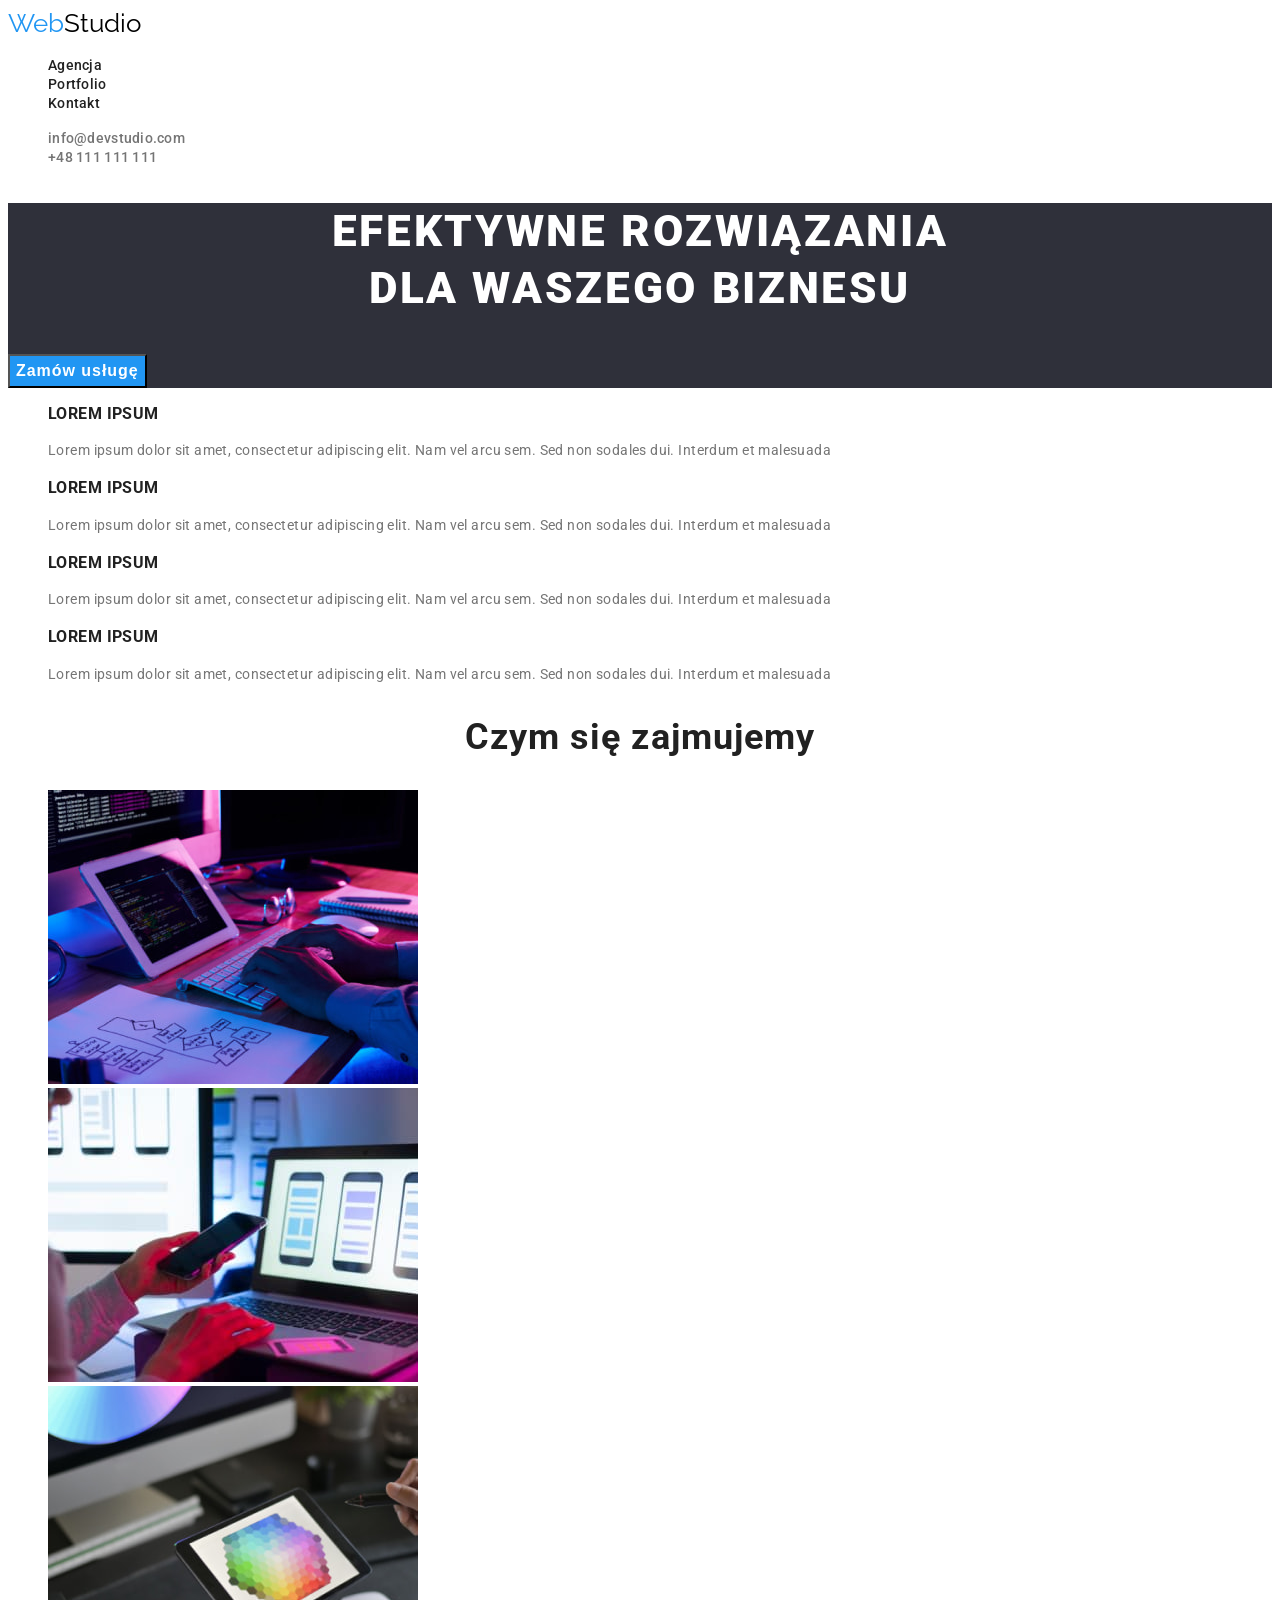
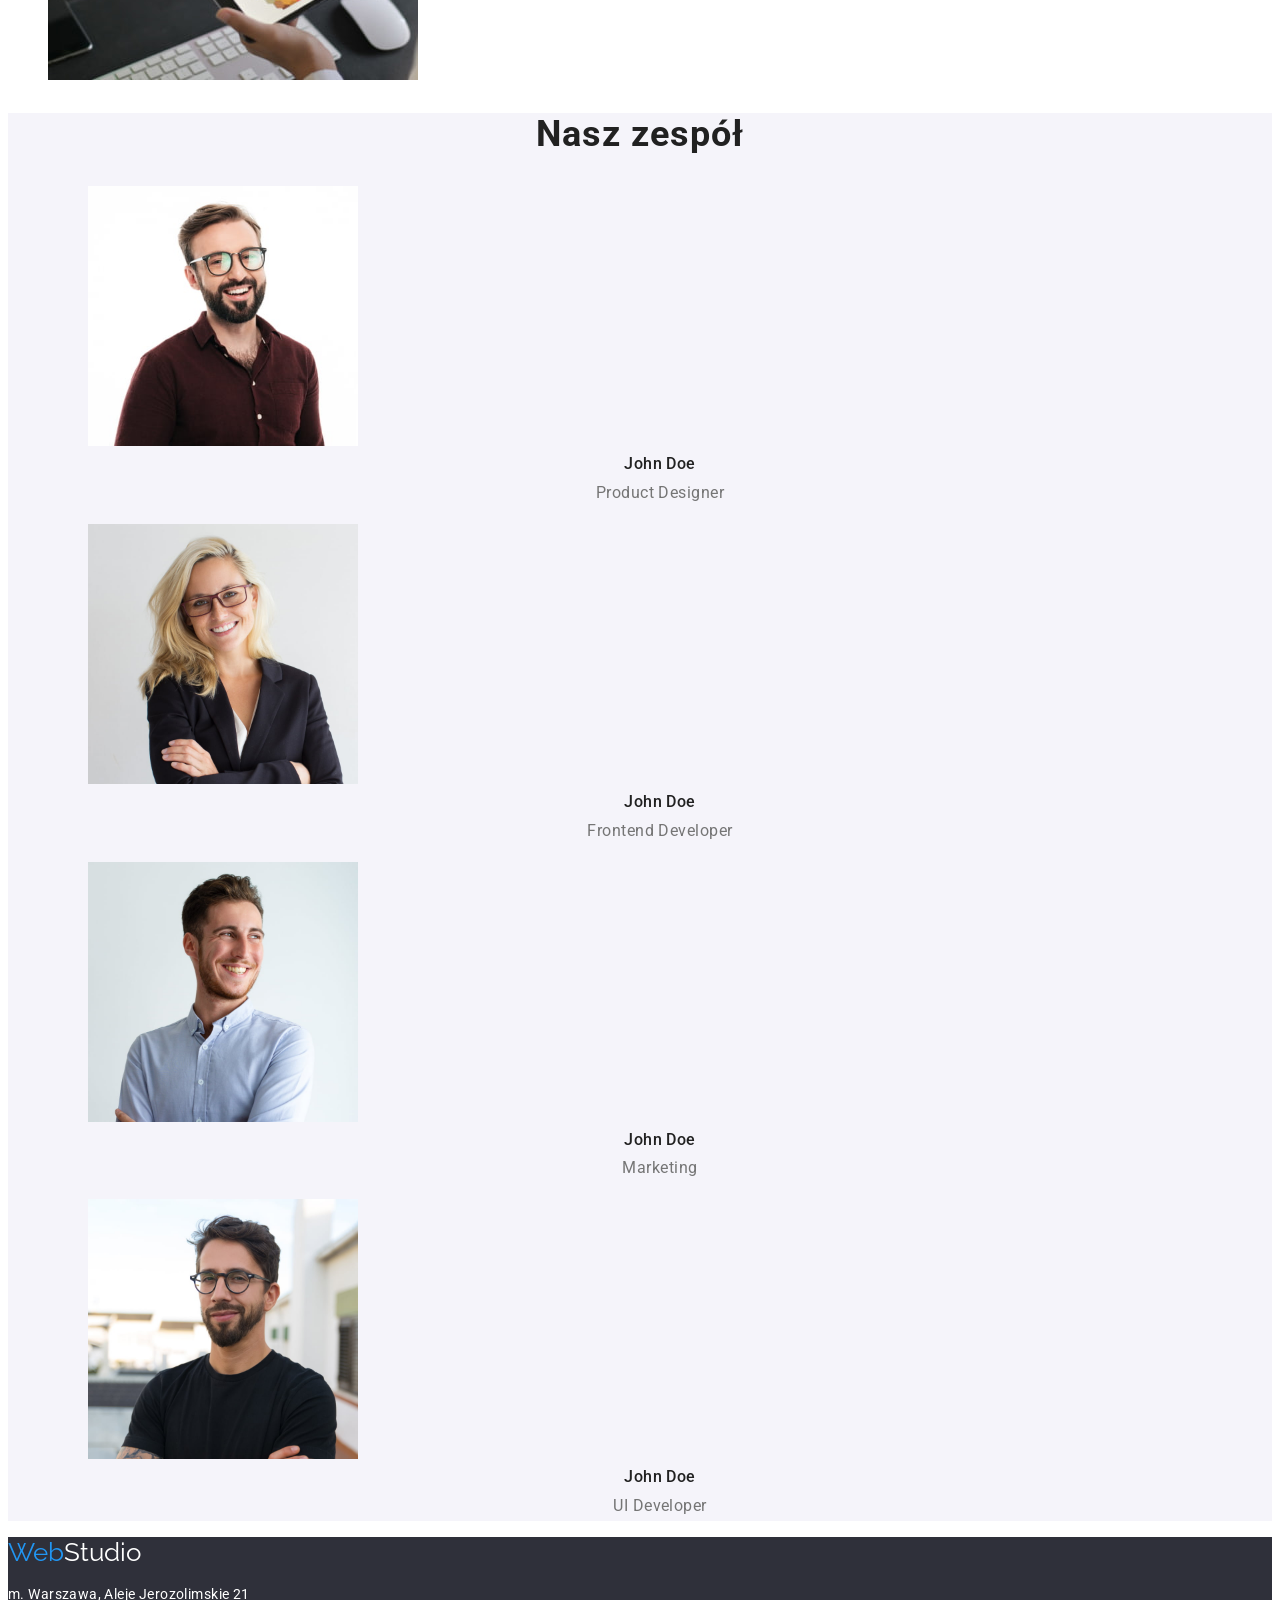
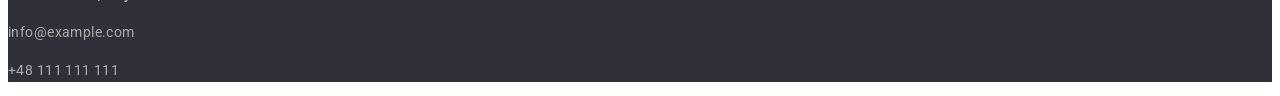
==== index.html @ c8f097d8 "remove spacebar from logo" ====
<!DOCTYPE html>
<html lang="pl">
  <head>
    <meta charset="utf-8" />
    <link rel="preconnect" href="https://fonts.googleapis.com" />
    <link rel="preconnect" href="https://fonts.gstatic.com" crossorigin />
    <link
      href="https://fonts.googleapis.com/css2?family=Raleway:wght@700&family=Roboto:wght@400;500;700;900&display=swap"
      rel="stylesheet"
    />
    <link href="./css/styles.css" rel="stylesheet" />
    <title>WebStudio - agencja interaktywna</title>
  </head>
  <body>
    <header>
      <a href="./" class="logo"><span class="logo-blue">Web</span>Studio</a>
      <nav>
        <ul class="nav-links">
          <li><a href="#">Agencja</a></li>
          <li><a href="./portfolio.html">Portfolio</a></li>
          <li><a href="#">Kontakt</a></li>
        </ul>
      </nav>
      <ul class="nav-links contact">
        <li><a href="mailto:info@devstudio.com">info@devstudio.com</a></li>
        <li><a href="tel:+48111111111">+48 111 111 111</a></li>
      </ul>
    </header>
    <main>
      <section class="order">
        <h1>
          Efektywne rozwiązania
          <br />
          dla waszego biznesu
        </h1>
        <button type="button">Zamów usługę</button>
      </section>
      <section class="examples">
        <ul>
          <li>
            <h3>Lorem ipsum</h3>
            <p>
              Lorem ipsum dolor sit amet, consectetur adipiscing elit. Nam vel arcu sem. Sed non sodales dui. Interdum
              et malesuada
            </p>
          </li>
          <li>
            <h3>Lorem ipsum</h3>
            <p>
              Lorem ipsum dolor sit amet, consectetur adipiscing elit. Nam vel arcu sem. Sed non sodales dui. Interdum
              et malesuada
            </p>
          </li>
          <li>
            <h3>Lorem ipsum</h3>
            <p>
              Lorem ipsum dolor sit amet, consectetur adipiscing elit. Nam vel arcu sem. Sed non sodales dui. Interdum
              et malesuada
            </p>
          </li>
          <li>
            <h3>Lorem ipsum</h3>
            <p>
              Lorem ipsum dolor sit amet, consectetur adipiscing elit. Nam vel arcu sem. Sed non sodales dui. Interdum
              et malesuada
            </p>
          </li>
        </ul>
      </section>
      <section class="info">
        <h2>Czym się zajmujemy</h2>
        <ul>
          <li>
            <img
              src="images/box-1.jpg"
              alt="Schemat blokowy na kartce papieru, dłonie na klawiaturze, tablet i monitor"
              width="370"
              height="294"
            />
          </li>
          <li>
            <img src="images/box-2.jpg" alt="Dłonie trzymają smartfon i dotykają laptopa" width="370" height="294" />
          </li>
          <li>
            <img src="images/box-3.jpg" alt="Dłonie trzymają tablet i rysik, w tle iMac" width="370" height="294" />
          </li>
        </ul>
      </section>
      <section class="team">
        <h2>Nasz zespół</h2>
        <ul>
          <li>
            <figure>
              <img src="images/product.jpg" alt="Osoba zajmująca się tworzeniem produktów" width="270" height="260" />
              <figcaption>
                <span class="team-name">John Doe</span>
                <br />
                <span class="team-descr">Product Designer</span>
              </figcaption>
            </figure>
          </li>
          <li>
            <figure>
              <img src="images/frontend.jpg" alt="Osoba zajmująca się frontendem" width="270" height="260" />
              <figcaption>
                <span class="team-name">John Doe</span>
                <br />
                <span class="team-descr">Frontend Developer</span>
              </figcaption>
            </figure>
          </li>
          <li>
            <figure>
              <img src="images/marketing.jpg" alt="Osoba zajmująca się marketingiem" width="270" height="260" />
              <figcaption>
                <span class="team-name">John Doe</span>
                <br />
                <span class="team-descr">Marketing</span>
              </figcaption>
            </figure>
          </li>
          <li>
            <figure>
              <img src="images/ui.jpg" alt="Osoba zajmująca się interfejsem" width="270" height="260" />
              <figcaption>
                <span class="team-name">John Doe</span>
                <br />
                <span class="team-descr">UI Developer</span>
              </figcaption>
            </figure>
          </li>
        </ul>
      </section>
    </main>
    <footer>
      <a href="/" class="logo logo-white"><span class="logo-blue">Web</span>Studio</a>
      <address>
        <p>m. Warszawa, Aleje Jerozolimskie 21</p>
        <p><a href="mailto:info@example.com">info@example.com</a></p>
        <p><a href="tel:+48111111111">+48 111 111 111</a></p>
      </address>
    </footer>
  </body>
</html>
---- css/styles.css ----
:root {
  --white-color: #fff;
  --team-color: #f5f4fa;
  --black-color: #000;
  --brand-color: #212121;
  --link-color: #2196f3;
  --contact-color: #757575;
  --footer-contact-color: rgba(255, 255, 255, 0.6);
  --bg-color: #2f303a;
}

body {
  font-family: 'Roboto', sans-serif;
  color: var(--brand-color);
}

li {
  list-style-type: none;
}

.logo {
  font-family: 'Raleway', sans-serif;
  font-size: 26px;
  text-decoration: none;
  line-height: 1.2;
  color: var(--black-color);
}

.logo-white {
  color: var(--white-color);
}

.nav-links li a {
  color: var(--brand-color);
  font-weight: 500;
  font-size: 14px;
  letter-spacing: 0.02em;
  line-height: 1.1;
  text-decoration: none;
}

.nav-links li a:hover,
.logo-blue,
.nav-links li a:focus,
.contact-links li a:hover,
.contact-links li a:focus {
  color: var(--link-color);
}

.contact li a {
  color: var(--contact-color);
}

.order h1 {
  text-align: center;
  text-transform: uppercase;
  font-weight: 900;
  font-size: 44px;
  line-height: 1.3;
  letter-spacing: 0.06em;
  color: var(--white-color);
}

.order button {
  text-align: center;
  letter-spacing: 0.06em;
  font-weight: 700;
  font-size: 16px;
  line-height: 1.8;
  background-color: var(--link-color);
  color: var(--white-color);
}

.examples {
  font-size: 14px;
  letter-spacing: 0.03em;
}

.examples h3 {
  font-weight: 700;
  line-height: 1.1;
  text-transform: uppercase;
  color: var(--brand-color);
}

.examples p {
  font-weight: 400;
  line-height: 1.7;
  color: var(--contact-color);
}

.info h2,
.team h2 {
  font-weight: 700;
  font-size: 36px;
  line-height: 1.2;
  text-align: center;
  letter-spacing: 0.03em;
  color: var(--brand-color);
}

.team {
  background-color: var(--team-color);
}

.team figcaption {
  font-size: 16px;
  line-height: 1.8;
  letter-spacing: 0.03em;
  text-align: center;
}

.team-name {
  font-weight: 500;
  color: var(--brand-color);
}

.team-descr {
  color: var(--contact-color);
}

footer,
.order {
  background-color: var(--bg-color);
}

footer p {
  font-style: normal;
  font-size: 14px;
  line-height: 24px;
  letter-spacing: 0.03em;
}

footer p:first-child {
  color: var(--white-color);
}

footer p a {
  text-decoration: none;
  color: var(--footer-contact-color);
}

footer p a:hover,
footer p a:focus {
  background-color: var(--link-color);
}

.portfolio-buttons button {
  border-radius: 4px;
  background-color: var(--team-color);
  color: var(--brand-color);
  font-weight: 500;
  font-size: 16px;
  line-height: 1.6;
  text-align: center;
  letter-spacing: 0.03em;
}

.portfolio-buttons button:active,
.portfolio-buttons button:hover {
  background-color: var(--link-color);
  color: var(--white-color);
}

.portfolio-item {
  font-weight: 700;
  font-size: 18px;
  line-height: 2;
  letter-spacing: 0.06em;
  color: var(--brand-color);
}

.portfolio-item-spec {
  font-weight: 400;
  font-size: 16px;
  line-height: 1.8;
  letter-spacing: 0.03em;
  color: var(--contact-color);
}
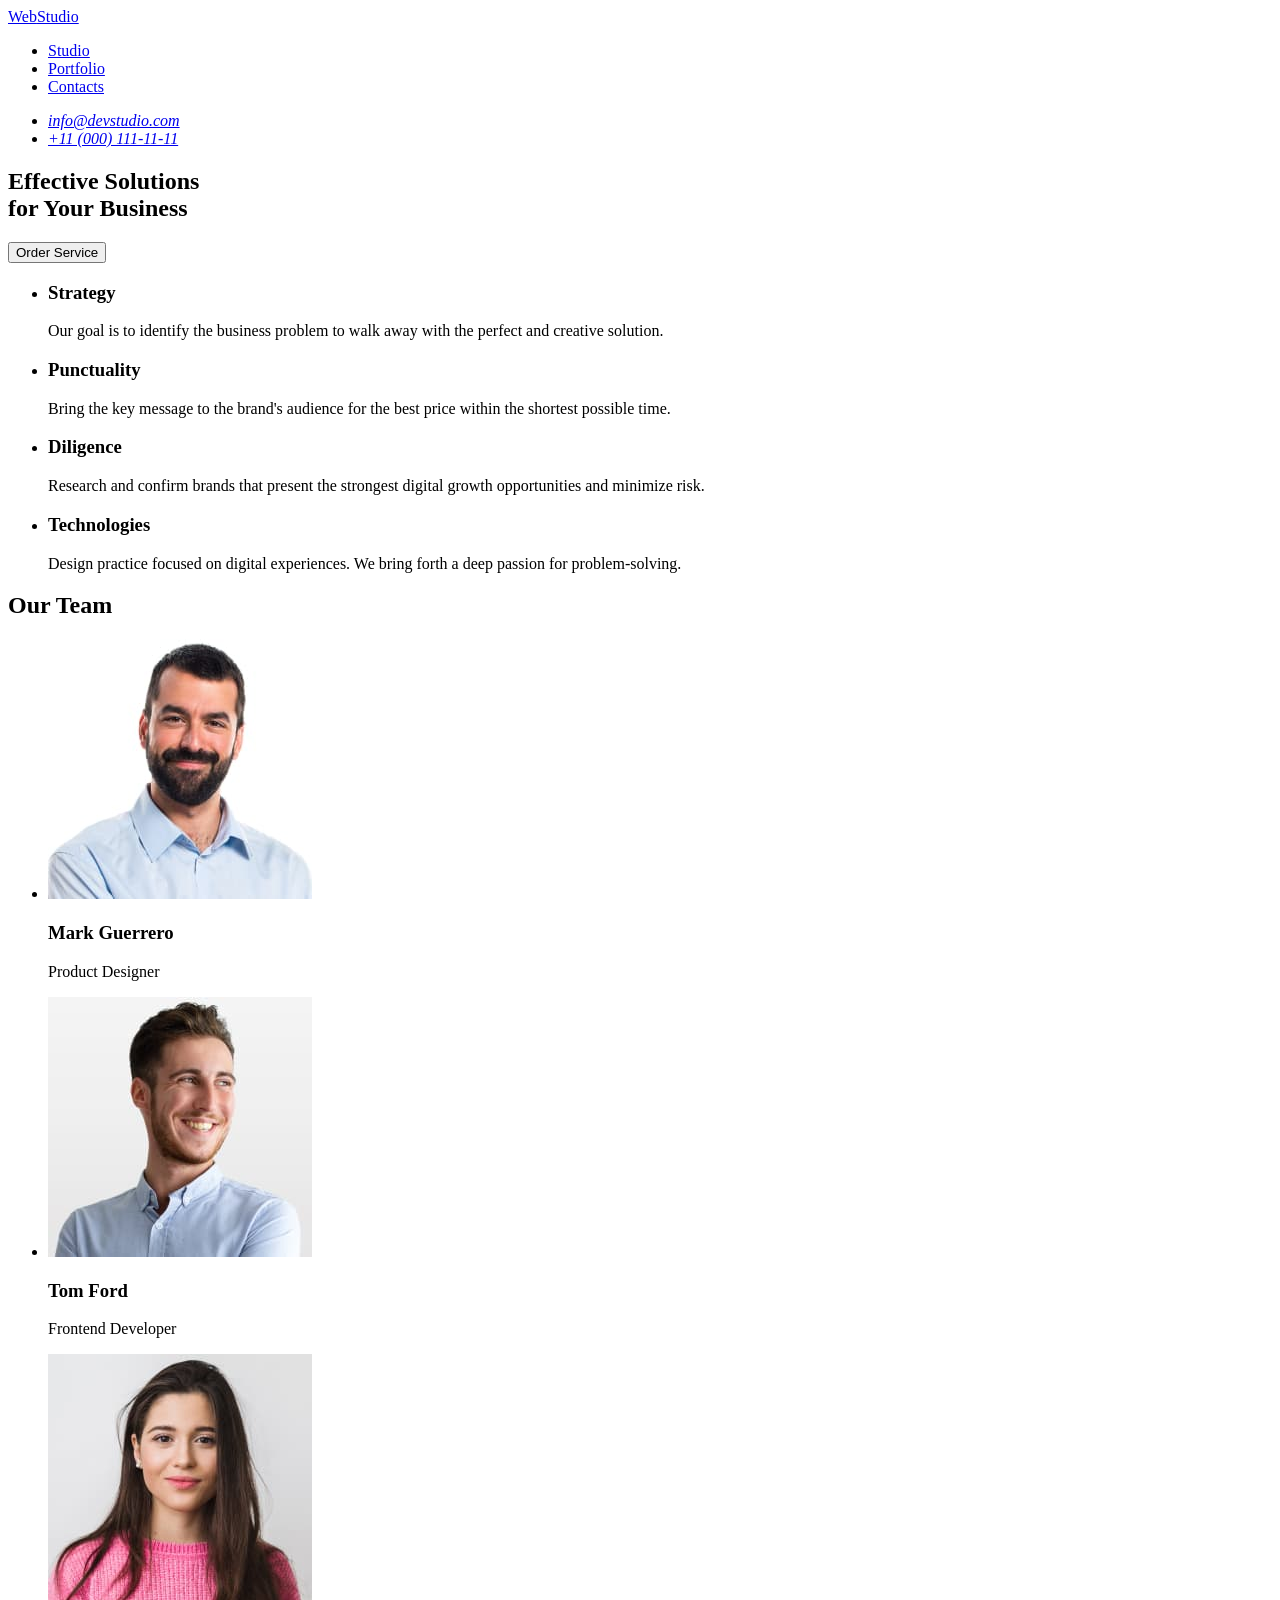
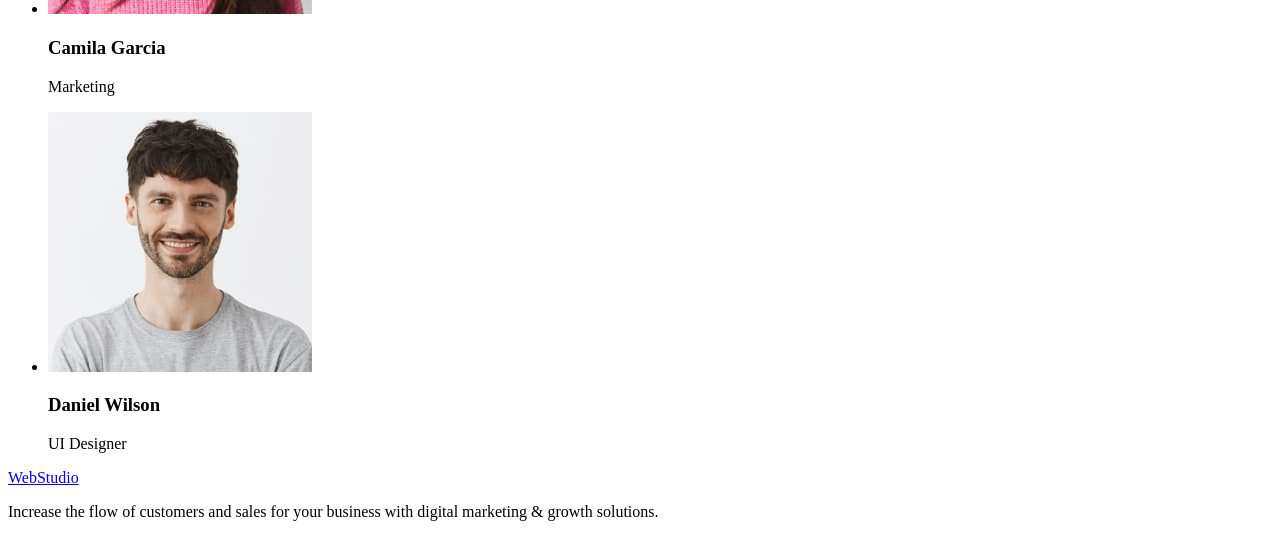
==== commit 68fdc7da: "clone hw-01" ====
--- a/index.html
+++ b/index.html
@@ -1,144 +1,104 @@
 <!DOCTYPE html>
-<html lang="pl">
-  <head>
-    <meta charset="utf-8" />
-    <link rel="preconnect" href="https://fonts.googleapis.com" />
-    <link rel="preconnect" href="https://fonts.gstatic.com" crossorigin />
-    <link
-      href="https://fonts.googleapis.com/css2?family=Raleway:wght@700&family=Roboto:wght@400;500;700;900&display=swap"
-      rel="stylesheet"
-    />
-    <link href="./css/styles.css" rel="stylesheet" />
-    <title>WebStudio - agencja interaktywna</title>
-  </head>
-  <body>
-    <header>
-      <a href="./" class="logo"><span class="logo-blue">Web</span>Studio</a>
-      <nav>
-        <ul class="nav-links">
-          <li><a href="#">Agencja</a></li>
-          <li><a href="./portfolio.html">Portfolio</a></li>
-          <li><a href="#">Kontakt</a></li>
+<html lang="en">
+<head>
+    <meta charset="UTF-8">
+    <meta name="viewport" content="width=device-width, initial-scale=1.0">
+    <title>Web Studio</title>
+</head>
+<body>
+<header>
+    <a href="#"><span>Web</span>Studio</a>
+    <nav>
+        <ul>
+            <li>
+                <a href="#">Studio</a>
+            </li>
+            <li>
+                <a href="#">Portfolio</a>
+            </li>
+            <li>
+                <a href="#">Contacts</a>
+            </li>
         </ul>
-      </nav>
-      <ul class="nav-links contact">
-        <li><a href="mailto:info@devstudio.com">info@devstudio.com</a></li>
-        <li><a href="tel:+48111111111">+48 111 111 111</a></li>
-      </ul>
-    </header>
-    <main>
-      <section class="order">
-        <h1>
-          Efektywne rozwiązania
-          <br />
-          dla waszego biznesu
-        </h1>
-        <button type="button">Zamów usługę</button>
-      </section>
-      <section class="examples">
+    </nav>
+    <address>
         <ul>
-          <li>
-            <h3>Lorem ipsum</h3>
-            <p>
-              Lorem ipsum dolor sit amet, consectetur adipiscing elit. Nam vel arcu sem. Sed non sodales dui. Interdum
-              et malesuada
-            </p>
-          </li>
-          <li>
-            <h3>Lorem ipsum</h3>
-            <p>
-              Lorem ipsum dolor sit amet, consectetur adipiscing elit. Nam vel arcu sem. Sed non sodales dui. Interdum
-              et malesuada
-            </p>
-          </li>
-          <li>
-            <h3>Lorem ipsum</h3>
-            <p>
-              Lorem ipsum dolor sit amet, consectetur adipiscing elit. Nam vel arcu sem. Sed non sodales dui. Interdum
-              et malesuada
-            </p>
-          </li>
-          <li>
-            <h3>Lorem ipsum</h3>
-            <p>
-              Lorem ipsum dolor sit amet, consectetur adipiscing elit. Nam vel arcu sem. Sed non sodales dui. Interdum
-              et malesuada
-            </p>
-          </li>
+            <li>
+                <a href="mailto:info@devstudio.com">info@devstudio.com</a>
+            </li>
+            <li>
+                <a href="tel:+11 (000) 111-11-11">+11 (000) 111-11-11</a>
+            </li>
         </ul>
-      </section>
-      <section class="info">
-        <h2>Czym się zajmujemy</h2>
+    </address>
+</header>
+
+<main>
+    <section>
+        <h1>Effective Solutions <br \>for Your Business</h1>
+        <button type="button">Order Service</button>
+    </section>
+    <section>
         <ul>
-          <li>
-            <img
-              src="images/box-1.jpg"
-              alt="Schemat blokowy na kartce papieru, dłonie na klawiaturze, tablet i monitor"
-              width="370"
-              height="294"
-            />
-          </li>
-          <li>
-            <img src="images/box-2.jpg" alt="Dłonie trzymają smartfon i dotykają laptopa" width="370" height="294" />
-          </li>
-          <li>
-            <img src="images/box-3.jpg" alt="Dłonie trzymają tablet i rysik, w tle iMac" width="370" height="294" />
-          </li>
+            <li>
+                <h3>Strategy</h3>
+                <p>
+                    Our goal is to identify the business problem to walk away with the perfect and creative solution.
+                </p>
+            </li>
+            <li>
+                <h3>Punctuality</h3>
+                <p>
+                    Bring the key message to the brand's audience for the best price within the shortest possible time.
+                </p>
+            </li>
+            <li>
+                <h3>Diligence</h3>
+                <p>
+                    Research and confirm brands that present the strongest digital growth opportunities and minimize risk.
+                </p>
+            </li>
+            <li>
+                <h3>Technologies</h3>
+                <p>
+                    Design practice focused on digital experiences. We bring forth a deep passion for problem-solving.
+                </p>
+            </li>
         </ul>
-      </section>
-      <section class="team">
-        <h2>Nasz zespół</h2>
+    </section>
+    <section>
+        <h2>Our Team</h2>
         <ul>
-          <li>
-            <figure>
-              <img src="images/product.jpg" alt="Osoba zajmująca się tworzeniem produktów" width="270" height="260" />
-              <figcaption>
-                <span class="team-name">John Doe</span>
-                <br />
-                <span class="team-descr">Product Designer</span>
-              </figcaption>
-            </figure>
-          </li>
-          <li>
-            <figure>
-              <img src="images/frontend.jpg" alt="Osoba zajmująca się frontendem" width="270" height="260" />
-              <figcaption>
-                <span class="team-name">John Doe</span>
-                <br />
-                <span class="team-descr">Frontend Developer</span>
-              </figcaption>
-            </figure>
-          </li>
-          <li>
-            <figure>
-              <img src="images/marketing.jpg" alt="Osoba zajmująca się marketingiem" width="270" height="260" />
-              <figcaption>
-                <span class="team-name">John Doe</span>
-                <br />
-                <span class="team-descr">Marketing</span>
-              </figcaption>
-            </figure>
-          </li>
-          <li>
-            <figure>
-              <img src="images/ui.jpg" alt="Osoba zajmująca się interfejsem" width="270" height="260" />
-              <figcaption>
-                <span class="team-name">John Doe</span>
-                <br />
-                <span class="team-descr">UI Developer</span>
-              </figcaption>
-            </figure>
-          </li>
+            <li>
+                <img src="images/product-designer.jpg" alt="Man with dark hair and blue shirt" width="264" height="260" />
+                <h3>Mark Guerrero</h3>
+                <p>Product Designer</p>
+            </li>
+            <li>
+                <img src="images/frontend-developer.jpg" alt="Smiling man with short brown hair and blue shirt" width="264" height="260" />
+                <h3>Tom Ford</h3>
+                <p>Frontend Developer</p>
+            </li>
+            <li>
+                <img src="images/marketing.jpg" alt="Woman with long brown hair and pink jumper" width="264" height="260" />
+                <h3>Camila Garcia</h3>
+                <p>Marketing</p>
+            </li>
+            <li>
+                <img src="images/ui-designer.jpg" alt="Man with short hair and gray shirt" width="264" height="260" />
+                <h3>Daniel Wilson</h3>
+                <p>UI Designer</p>
+            </li>
         </ul>
-      </section>
-    </main>
-    <footer>
-      <a href="/" class="logo logo-white"><span class="logo-blue">Web</span>Studio</a>
-      <address>
-        <p>m. Warszawa, Aleje Jerozolimskie 21</p>
-        <p><a href="mailto:info@example.com">info@example.com</a></p>
-        <p><a href="tel:+48111111111">+48 111 111 111</a></p>
-      </address>
-    </footer>
-  </body>
-</html>
+    </section>
+</main>
+
+<footer>
+    <a href="#"><span>Web</span>Studio</a>
+    <p>
+        Increase the flow of customers and sales for your business with digital marketing & growth solutions.
+    </p>
+</footer>
+    
+</body>
+</html>
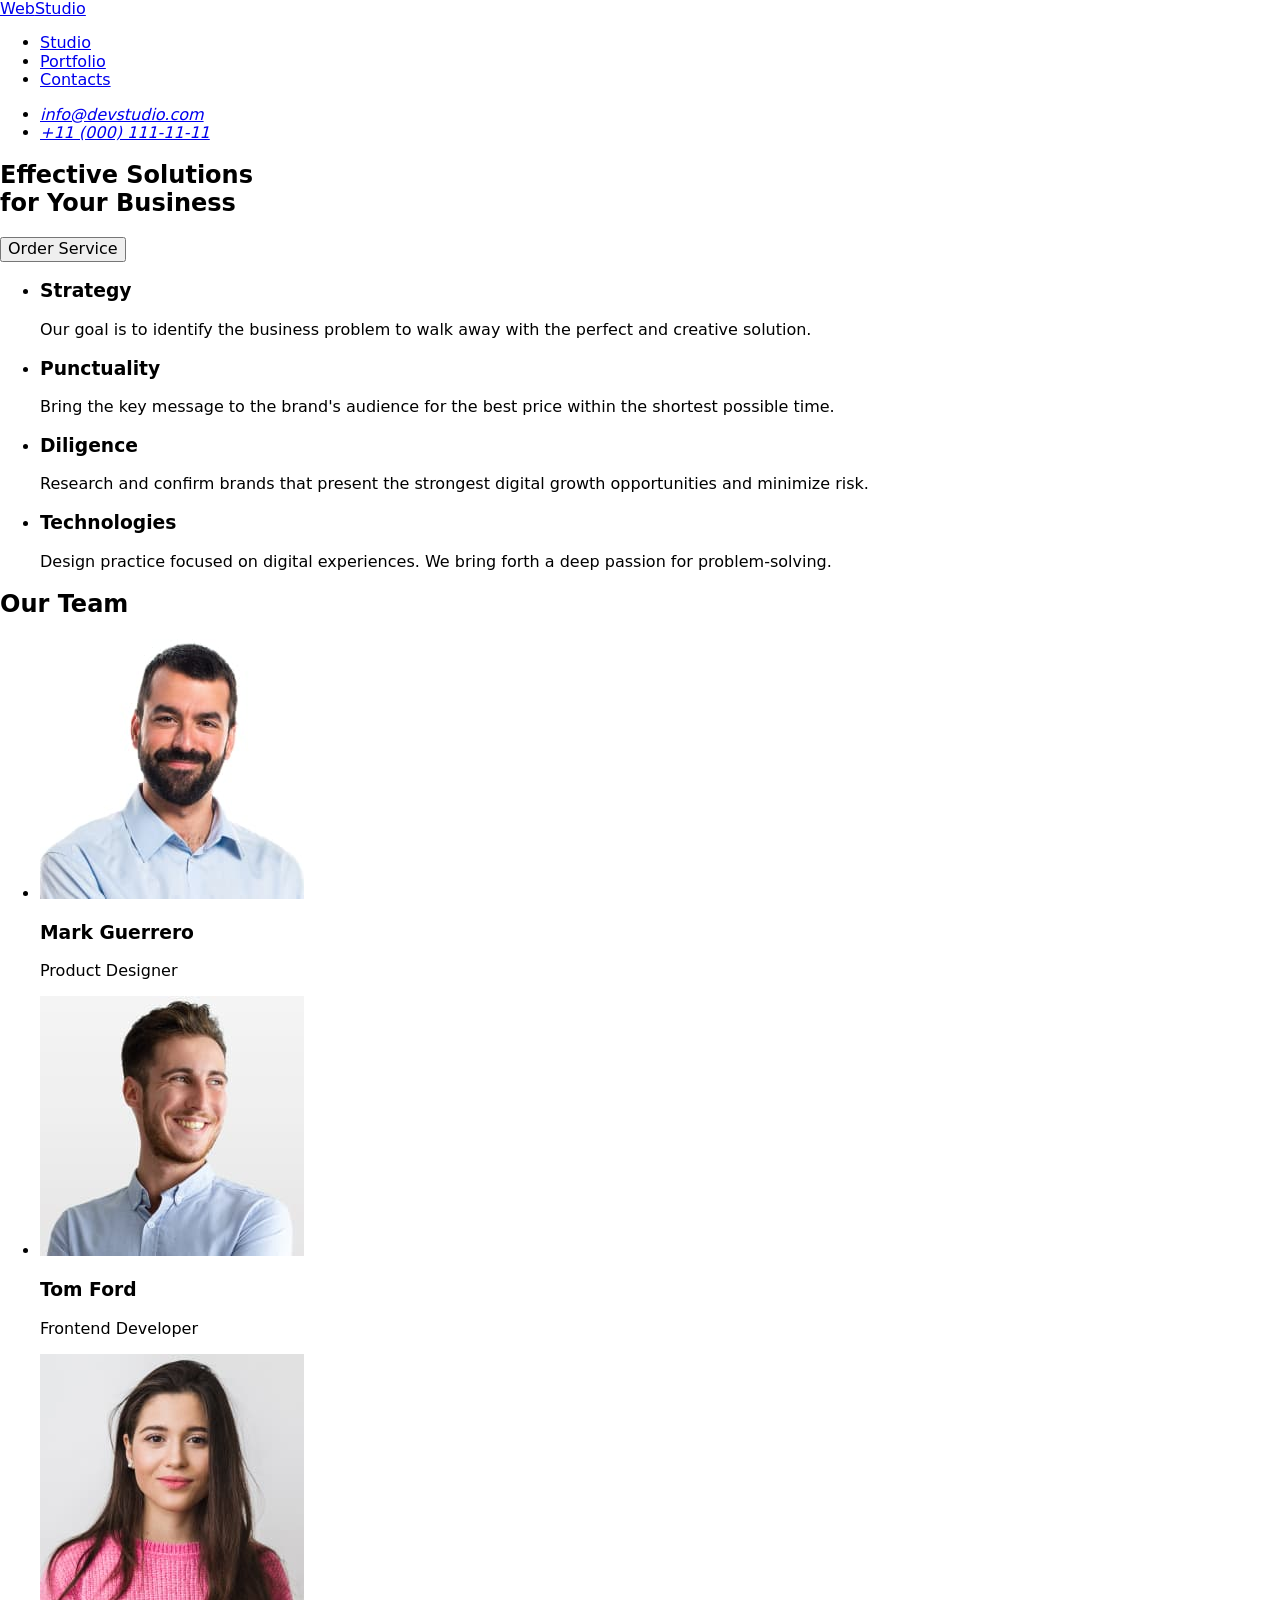
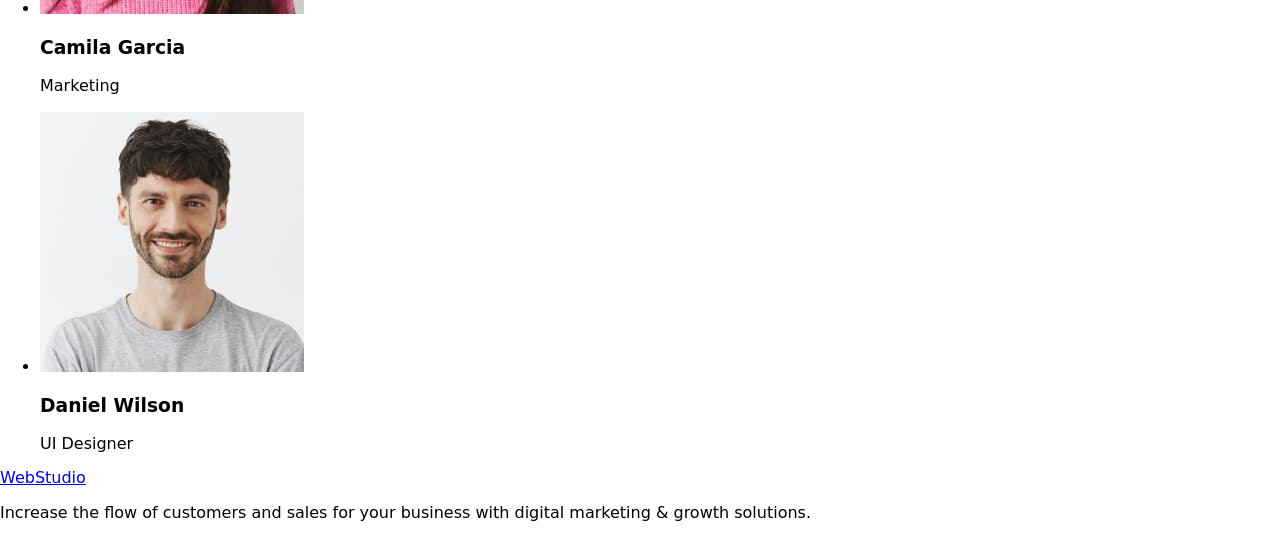
==== commit 7623d68c: "Add normalize, style folder and file" ====
--- a/index.html
+++ b/index.html
@@ -3,6 +3,8 @@
 <head>
     <meta charset="UTF-8">
     <meta name="viewport" content="width=device-width, initial-scale=1.0">
+    <link href="https://cdn.jsdelivr.net/npm/modern-normalize@2.0.0/modern-normalize.min.css" rel="stylesheet" />
+    <link href="styles/styles.css" rel="stylesheet" />
     <title>Web Studio</title>
 </head>
 <body>
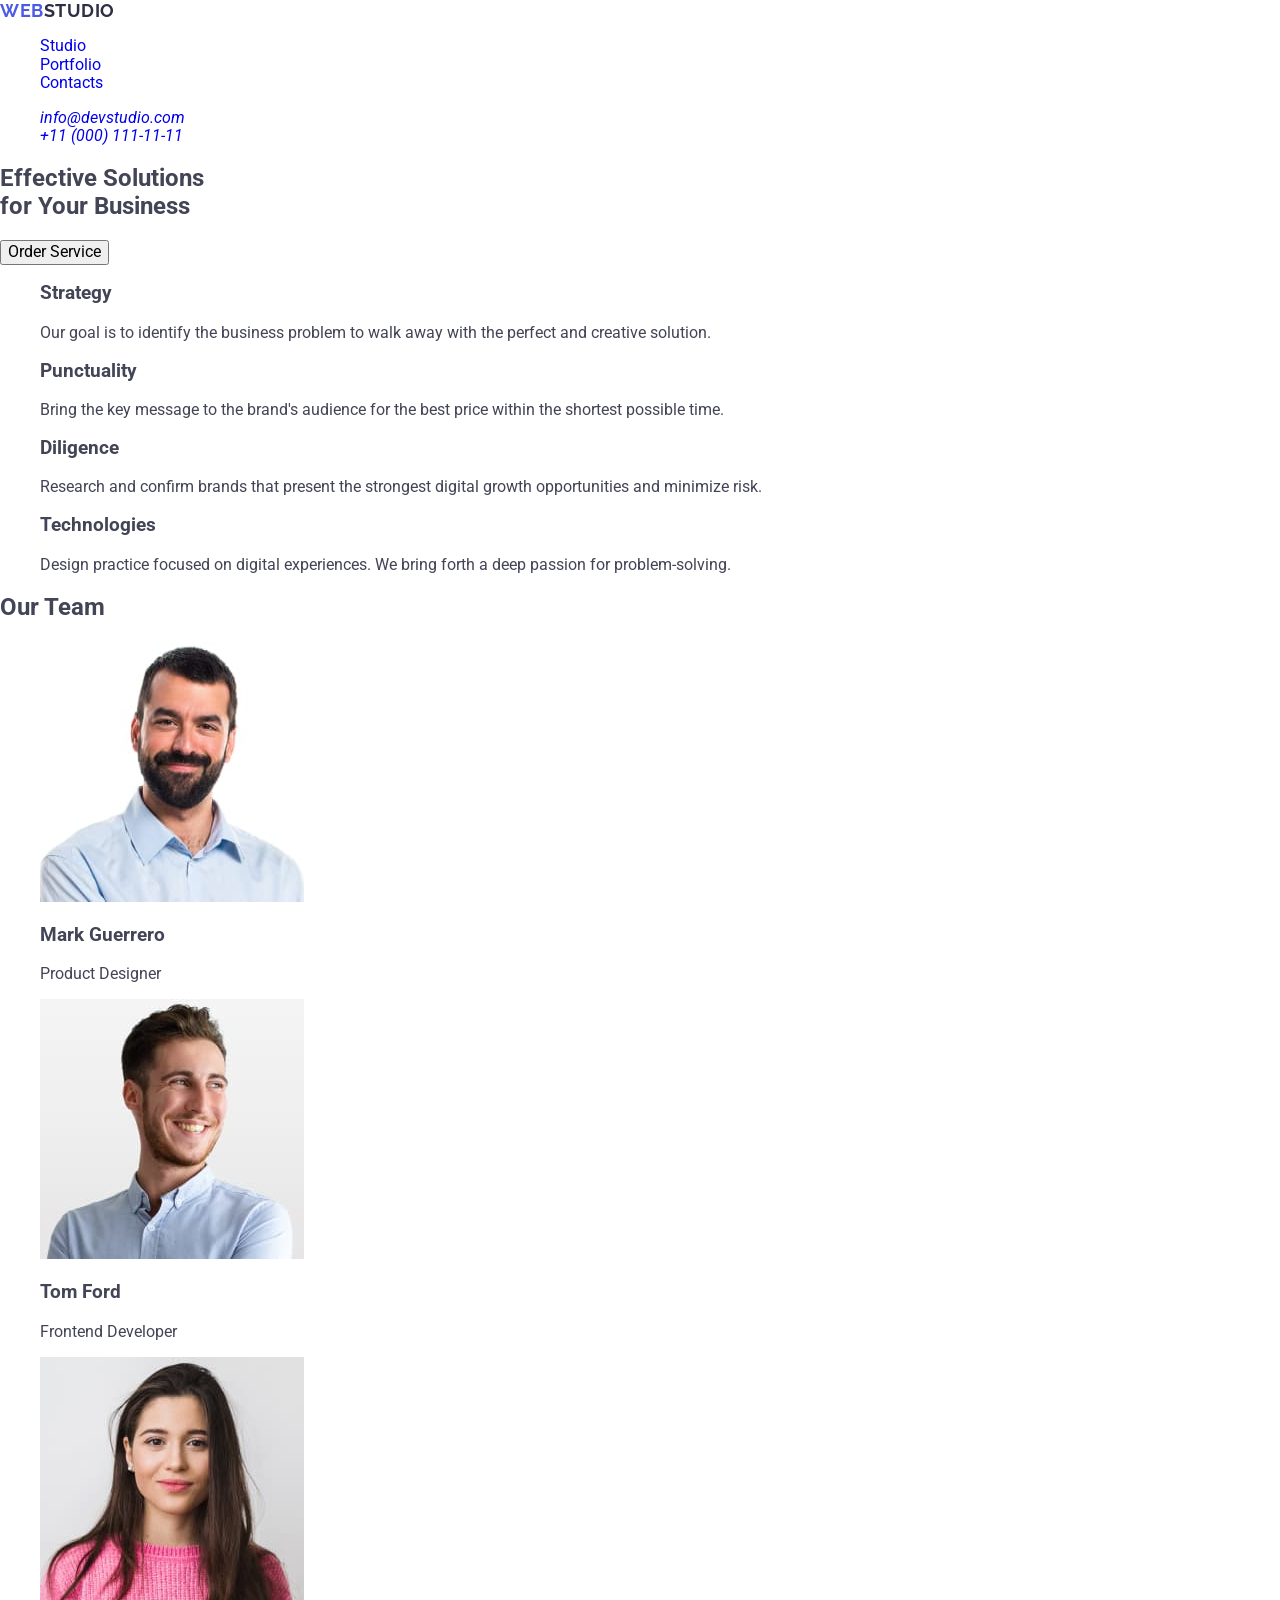
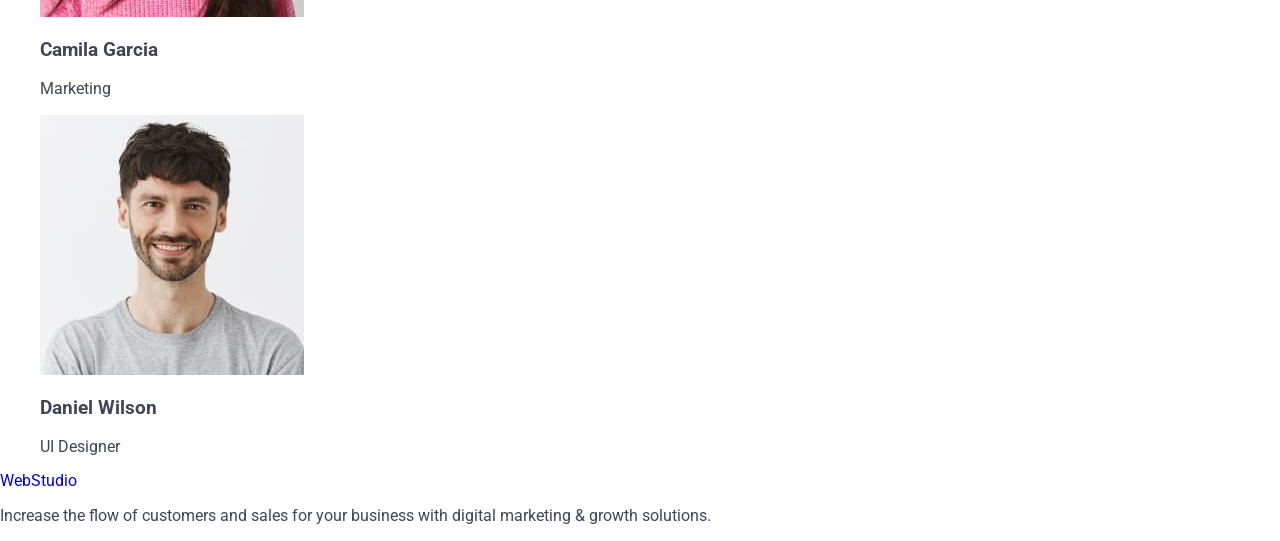
==== commit 31b01672: "colors, logo" ====
--- a/index.html
+++ b/index.html
@@ -3,14 +3,18 @@
 <head>
     <meta charset="UTF-8">
     <meta name="viewport" content="width=device-width, initial-scale=1.0">
+    <link rel="preconnect" href="https://fonts.googleapis.com">
+    <link rel="preconnect" href="https://fonts.gstatic.com" crossorigin>
+    <link href="https://fonts.googleapis.com/css2?family=Raleway:wght@700&family=Roboto:wght@400;500;700&display=swap"
+        rel="stylesheet">
     <link href="https://cdn.jsdelivr.net/npm/modern-normalize@2.0.0/modern-normalize.min.css" rel="stylesheet" />
     <link href="styles/styles.css" rel="stylesheet" />
     <title>Web Studio</title>
 </head>
 <body>
-<header>
-    <a href="#"><span>Web</span>Studio</a>
-    <nav>
+<header class="header">
+    <a href="#" class="logo"><span class="logo-dark">Web</span>Studio</a>
+    <nav class="navigation">
         <ul>
             <li>
                 <a href="#">Studio</a>
@@ -23,7 +27,7 @@
             </li>
         </ul>
     </nav>
-    <address>
+    <address class="address">
         <ul>
             <li>
                 <a href="mailto:info@devstudio.com">info@devstudio.com</a>
@@ -36,7 +40,7 @@
 </header>
 
 <main>
-    <section>
+    <section class="hero">
         <h1>Effective Solutions <br \>for Your Business</h1>
         <button type="button">Order Service</button>
     </section>
--- a/styles/styles.css
+++ b/styles/styles.css
@@ -0,0 +1,42 @@
+:root {
+    --primary-brand-color: #4d5ae5;
+    --pressed-state-color: #404bbf;
+    --dark-color: #2e2f42;
+    --success-color: #31d0aa;
+    --text-color: #434455;
+    --subtle-text-color: #8e9f99;
+    --accent-color: #e7e9fc;
+    --light-color: #f4f4fd;
+    --white-color: #fff;
+    --modal-color: #fcfcfc;
+}
+
+body {
+    font-family: 'Roboto', sans-serif;
+    color: var(--text-color);
+    background-color: var(--white-color);
+}
+
+a {
+    text-decoration: none;
+}
+
+ul {
+    list-style-type: none;
+}
+
+/* ------ HEADER ------- */
+
+.logo {
+    font-family: 'Raleway', sans-serif;
+    font-size: 18px;
+    font-weight: 700;
+    color: var(--dark-color);
+    line-height: 1.17;
+    letter-spacing: 0.03em;
+    text-transform: uppercase;
+}
+
+.logo-dark {
+    color: var(--primary-brand-color);
+}
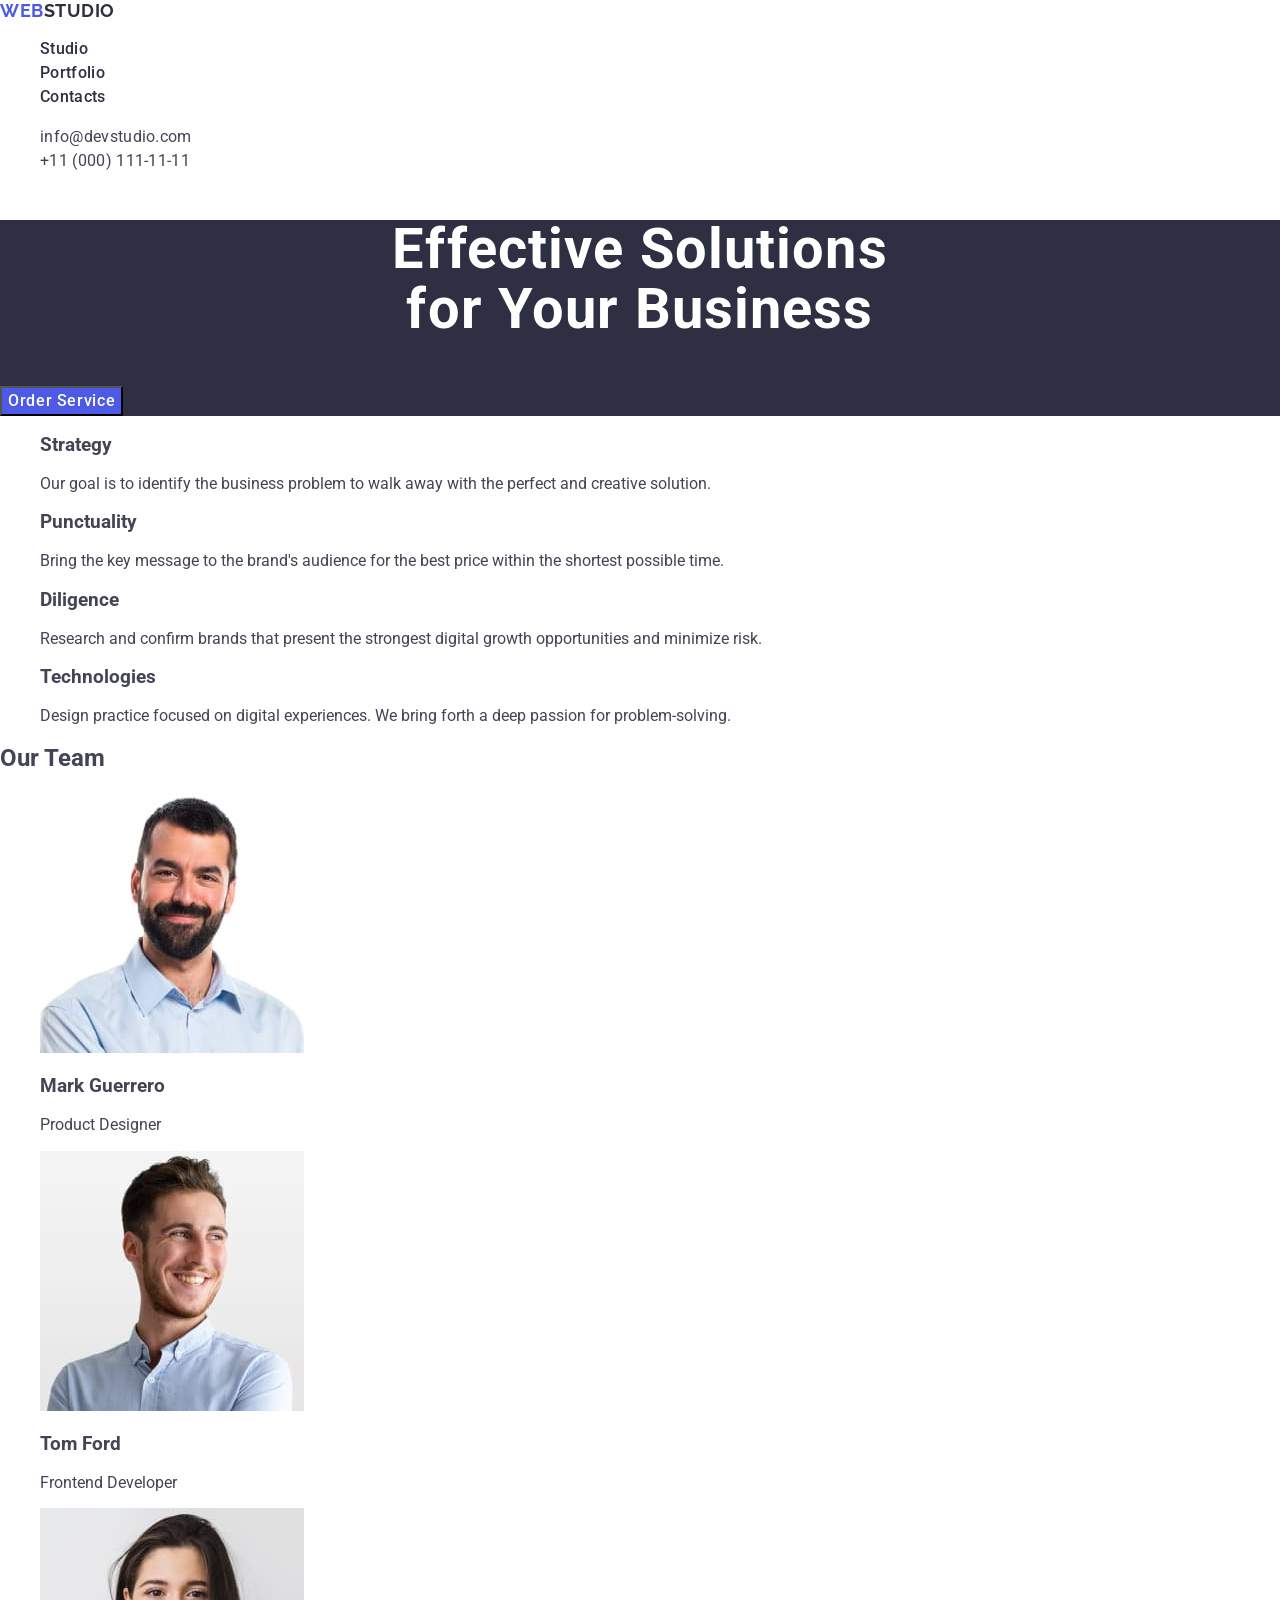
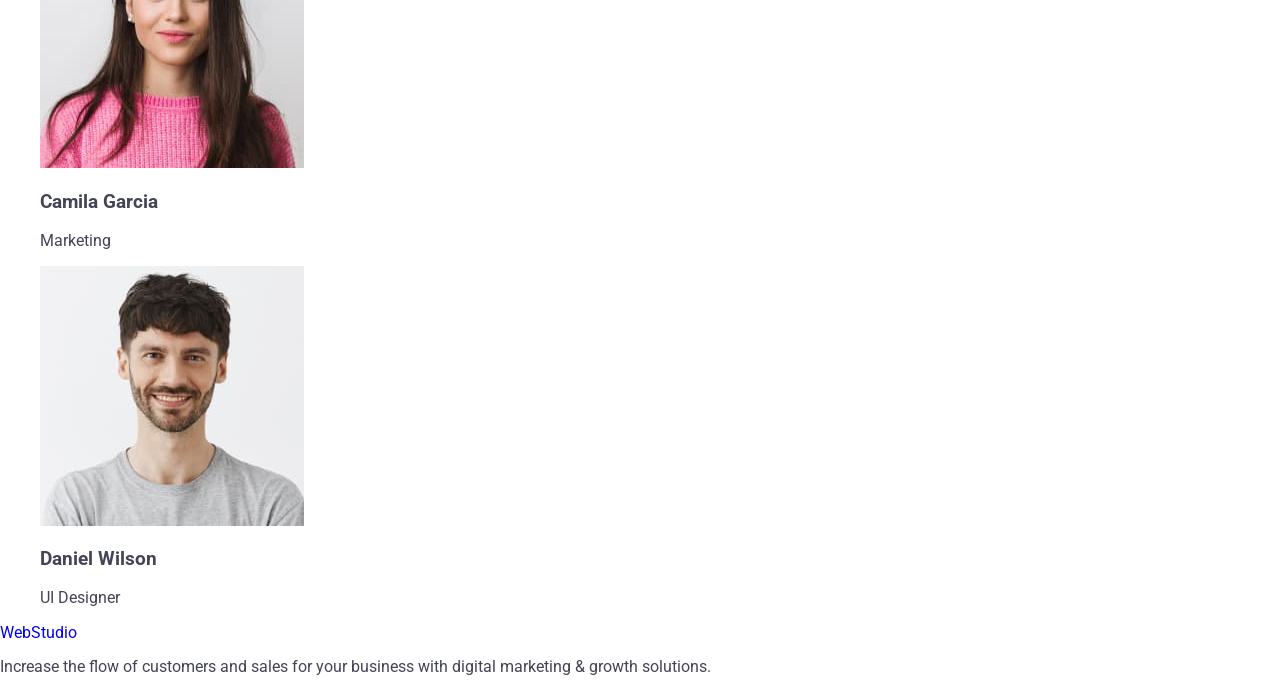
==== commit c29c046f: "add contact, hero" ====
--- a/index.html
+++ b/index.html
@@ -14,26 +14,26 @@
 <body>
 <header class="header">
     <a href="#" class="logo"><span class="logo-dark">Web</span>Studio</a>
-    <nav class="navigation">
-        <ul>
-            <li>
-                <a href="#">Studio</a>
+    <nav>
+        <ul class="header-menu">
+            <li class="header-menu-item">
+                <a href="#" class="header-menu-link">Studio</a>
             </li>
-            <li>
-                <a href="#">Portfolio</a>
+            <li class="header-menu-item">
+                <a href="#" class="header-menu-link">Portfolio</a>
             </li>
-            <li>
-                <a href="#">Contacts</a>
+            <li class="header-menu-item">
+                <a href="#" class="header-menu-link">Contacts</a>
             </li>
         </ul>
     </nav>
-    <address class="address">
-        <ul>
-            <li>
-                <a href="mailto:info@devstudio.com">info@devstudio.com</a>
+    <address>
+        <ul class="header-contact">
+            <li class="header-contact-item">
+                <a href="mailto:info@devstudio.com" class="header-contact-link">info@devstudio.com</a>
             </li>
-            <li>
-                <a href="tel:+11 (000) 111-11-11">+11 (000) 111-11-11</a>
+            <li class="header-contact-item">
+                <a href="tel:+11 (000) 111-11-11" class="header-contact-link">+11 (000) 111-11-11</a>
             </li>
         </ul>
     </address>
@@ -41,8 +41,8 @@
 
 <main>
     <section class="hero">
-        <h1>Effective Solutions <br \>for Your Business</h1>
-        <button type="button">Order Service</button>
+        <h1 class="hero-title">Effective Solutions <br \>for Your Business</h1>
+        <button type="button" class="hero-button">Order Service</button>
     </section>
     <section>
         <ul>
--- a/styles/styles.css
+++ b/styles/styles.css
@@ -25,6 +25,10 @@
     list-style-type: none;
 }
 
+address {
+    font-style: normal;
+}
+
 /* ------ HEADER ------- */
 
 .logo {
@@ -39,4 +43,50 @@
 
 .logo-dark {
     color: var(--primary-brand-color);
+}
+
+.header-menu-link {
+    font-weight: 500;
+    font-size: 16px;
+    color: var(--dark-color);
+    line-height: 1.5;
+    letter-spacing: 0.02em;
+}
+
+.header-menu-link:hover,
+.header-menu-link:focus,
+.header-contact-link:hover,
+.header-contact-link:focus {
+    color: var(--pressed-state-color);
+}
+
+.header-contact-link {
+    font-size: 16px;
+    line-height: 1.5;
+    letter-spacing: 0.02em;
+    color: var(--text-color);
+}
+
+/* ------ HERO ------- */
+
+.hero {
+    background-color: var(--dark-color);
+}
+
+.hero-title {
+    font-weight: 700;
+    font-size: 56px;
+    line-height: 1.07;
+    letter-spacing: 0.02em;
+    text-align: center;
+    color: var(--white-color);
+}
+
+.hero-button {
+    background-color: var(--primary-brand-color);
+    font-weight: 500;
+    font-size: 16px;
+    line-height: 1.5;
+    letter-spacing: 0.04em;
+    color: var(--white-color);
 }
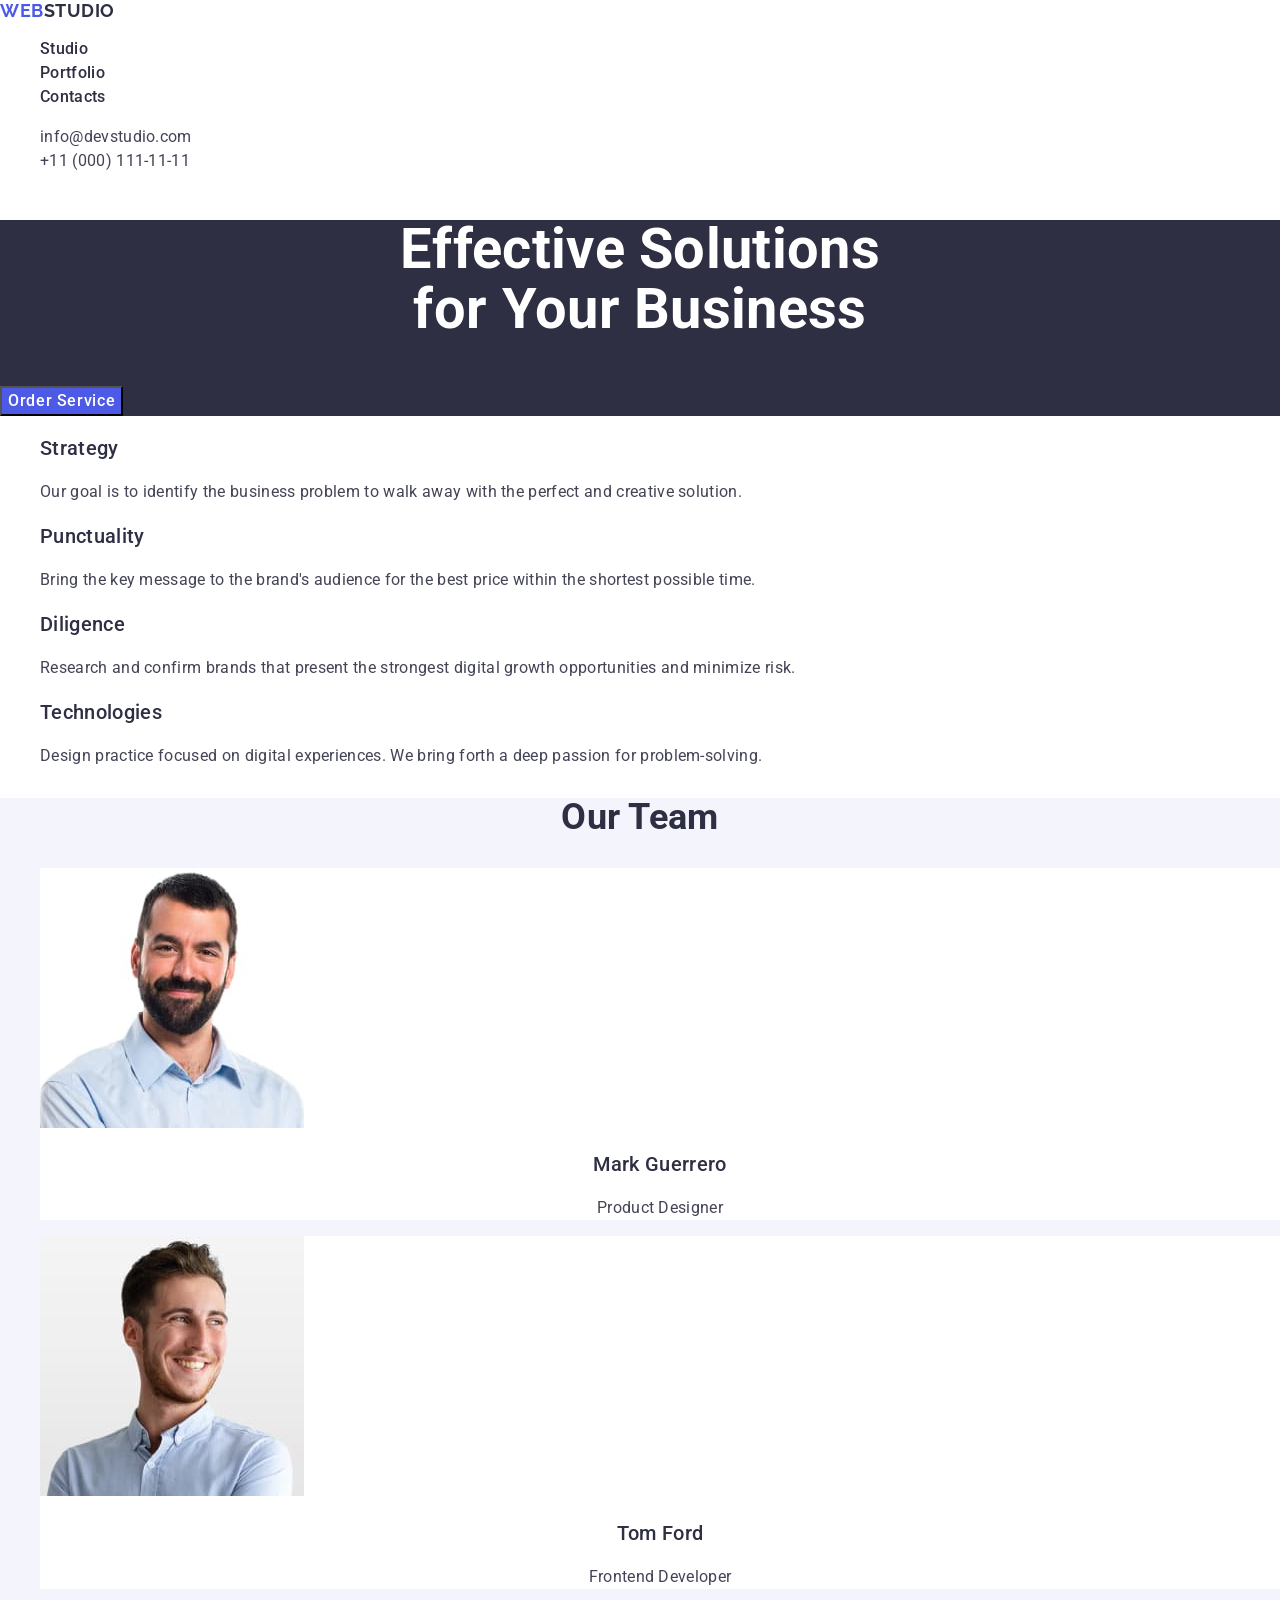
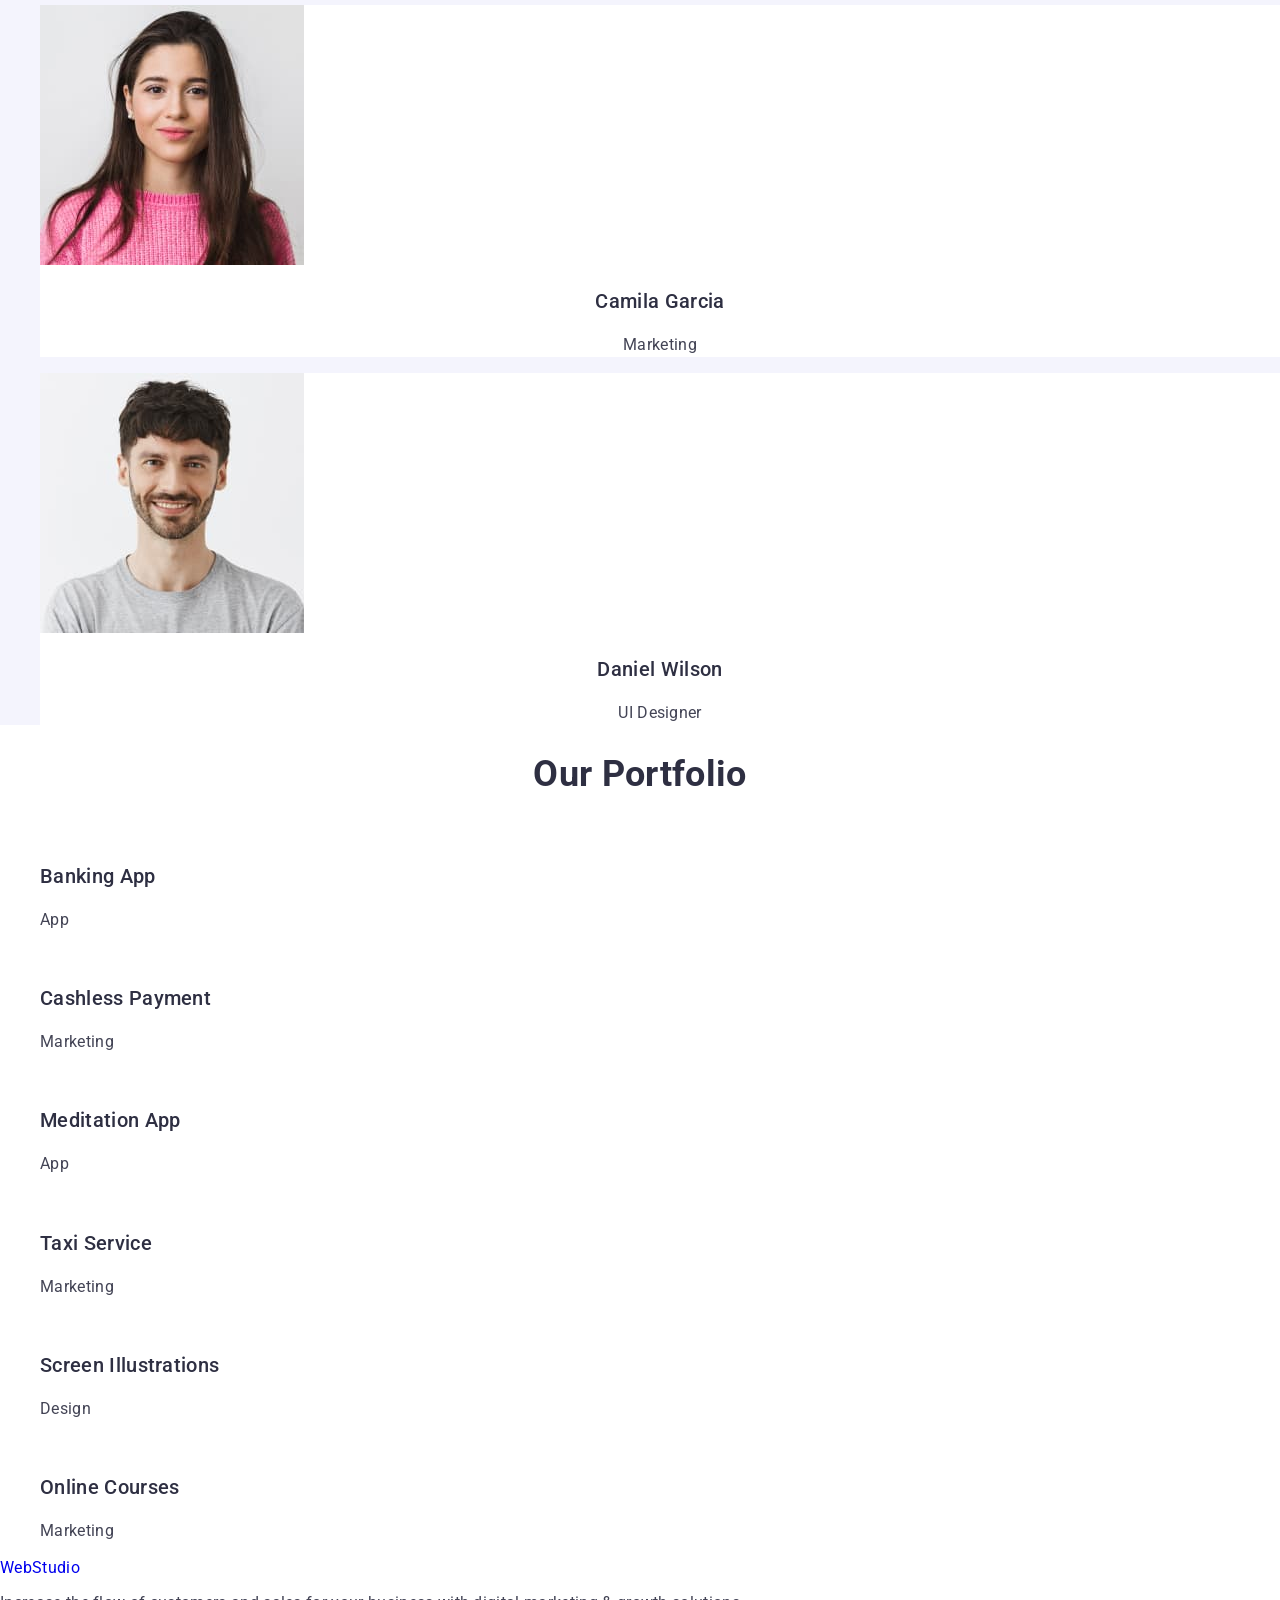
==== commit 3f796a31: "team styling, add portfolio+styling" ====
--- a/index.html
+++ b/index.html
@@ -44,56 +44,91 @@
         <h1 class="hero-title">Effective Solutions <br \>for Your Business</h1>
         <button type="button" class="hero-button">Order Service</button>
     </section>
-    <section>
-        <ul>
-            <li>
-                <h3>Strategy</h3>
-                <p>
+    <section class="features">
+        <ul class="features-list">
+            <li class="features-item">
+                <h3 class="features-item-title">Strategy</h3>
+                <p class="features-item-text">
                     Our goal is to identify the business problem to walk away with the perfect and creative solution.
                 </p>
             </li>
             <li>
-                <h3>Punctuality</h3>
-                <p>
+                <h3 class="features-item-title">Punctuality</h3>
+                <p class="features-item-text">
                     Bring the key message to the brand's audience for the best price within the shortest possible time.
                 </p>
             </li>
             <li>
-                <h3>Diligence</h3>
-                <p>
+                <h3 class="features-item-title">Diligence</h3>
+                <p class="features-item-text">
                     Research and confirm brands that present the strongest digital growth opportunities and minimize risk.
                 </p>
             </li>
             <li>
-                <h3>Technologies</h3>
-                <p>
+                <h3 class="features-item-title">Technologies</h3>
+                <p class="features-item-text">
                     Design practice focused on digital experiences. We bring forth a deep passion for problem-solving.
                 </p>
             </li>
         </ul>
     </section>
-    <section>
-        <h2>Our Team</h2>
-        <ul>
-            <li>
+    <section class="team">
+        <h2 class="section-title">Our Team</h2>
+        <ul class="team-list">
+            <li class="team-item">
                 <img src="images/product-designer.jpg" alt="Man with dark hair and blue shirt" width="264" height="260" />
-                <h3>Mark Guerrero</h3>
-                <p>Product Designer</p>
+                <h3 class="team-item-name">Mark Guerrero</h3>
+                <p class="team-item-text">Product Designer</p>
             </li>
-            <li>
+            <li class="team-item">
                 <img src="images/frontend-developer.jpg" alt="Smiling man with short brown hair and blue shirt" width="264" height="260" />
-                <h3>Tom Ford</h3>
-                <p>Frontend Developer</p>
+                <h3 class="team-item-name">Tom Ford</h3>
+                <p class="team-item-text">Frontend Developer</p>
             </li>
-            <li>
+            <li class="team-item">
                 <img src="images/marketing.jpg" alt="Woman with long brown hair and pink jumper" width="264" height="260" />
-                <h3>Camila Garcia</h3>
-                <p>Marketing</p>
+                <h3 class="team-item-name">Camila Garcia</h3>
+                <p class="team-item-text">Marketing</p>
             </li>
-            <li>
+            <li class="team-item">
                 <img src="images/ui-designer.jpg" alt="Man with short hair and gray shirt" width="264" height="260" />
-                <h3>Daniel Wilson</h3>
-                <p>UI Designer</p>
+                <h3 class="team-item-name">Daniel Wilson</h3>
+                <p class="team-item-text">UI Designer</p>
+            </li>
+        </ul>
+    </section>
+    <section class="portfolio">
+        <h2 class="section-title">Our Portfolio</h2>
+        <ul class="portfolio-list">
+            <li class="portfolio-item">
+                <img />
+                <h3 class="portfolio-item-name">Banking App</h3>
+                <p class="portfolio-item-text">App</p>
+            </li>
+            <li class="portfolio-item">
+                <img />
+                <h3 class="portfolio-item-name">Cashless Payment</h3>
+                <p class="portfolio-item-text">Marketing</p>
+            </li>
+            <li class="portfolio-item">
+                <img />
+                <h3 class="portfolio-item-name">Meditation App</h3>
+                <p class="portfolio-item-text">App</p>
+            </li>
+            <li class="portfolio-item">
+                <img />
+                <h3 class="portfolio-item-name">Taxi Service</h3>
+                <p class="portfolio-item-text">Marketing</p>
+            </li>
+            <li class="portfolio-item">
+                <img />
+                <h3 class="portfolio-item-name">Screen Illustrations</h3>
+                <p class="portfolio-item-text">Design</p>
+            </li>
+            <li class="portfolio-item">
+                <img />
+                <h3 class="portfolio-item-name">Online Courses</h3>
+                <p class="portfolio-item-text">Marketing</p>
             </li>
         </ul>
     </section>
--- a/styles/styles.css
+++ b/styles/styles.css
@@ -15,6 +15,7 @@
     font-family: 'Roboto', sans-serif;
     color: var(--text-color);
     background-color: var(--white-color);
+    letter-spacing: 0.02em;
 }
 
 a {
@@ -50,7 +51,6 @@
     font-size: 16px;
     color: var(--dark-color);
     line-height: 1.5;
-    letter-spacing: 0.02em;
 }
 
 .header-menu-link:hover,
@@ -63,11 +63,10 @@
 .header-contact-link {
     font-size: 16px;
     line-height: 1.5;
-    letter-spacing: 0.02em;
     color: var(--text-color);
 }
 
-/* ------ HERO ------- */
+/* ------ MAIN ------- */
 
 .hero {
     background-color: var(--dark-color);
@@ -77,16 +76,68 @@
     font-weight: 700;
     font-size: 56px;
     line-height: 1.07;
-    letter-spacing: 0.02em;
     text-align: center;
     color: var(--white-color);
 }
 
 .hero-button {
-    background-color: var(--primary-brand-color);
     font-weight: 500;
     font-size: 16px;
     line-height: 1.5;
     letter-spacing: 0.04em;
     color: var(--white-color);
+    background-color: var(--primary-brand-color);
+    cursor: pointer;
+}
+
+.hero-button:hover,
+.hero-button:focus {
+    background-color: var(--pressed-state-color);
+}
+
+.features-item-title {
+    font-weight: 500;
+    font-size: 20px;
+    line-height: 1.2;
+    color: var(--dark-color);
+}
+
+.features-item-text {
+    font-size: 16px;
+    line-height: 1.5;
+}
+
+.team {
+    background-color: var(--light-color);
+}
+
+.section-title {
+    font-weight: 700;
+    font-size: 36px;
+    line-height: 1.11;
+    text-align: center;
+    color: var(--dark-color);
+}
+
+.team-item {
+    background-color: var(--white-color);
+}
+
+.team-item-name,
+.portfolio-item-name {
+    font-weight: 500;
+    font-size: 20px;
+    line-height: 1.2;
+    color: var(--dark-color);
+}
+
+.team-item-text,
+.portfolio-item-text {
+    font-size: 16px;
+    line-height: 1.5;
+}
+
+.team-item-name,
+.team-item-text {
+    text-align: center;
 }
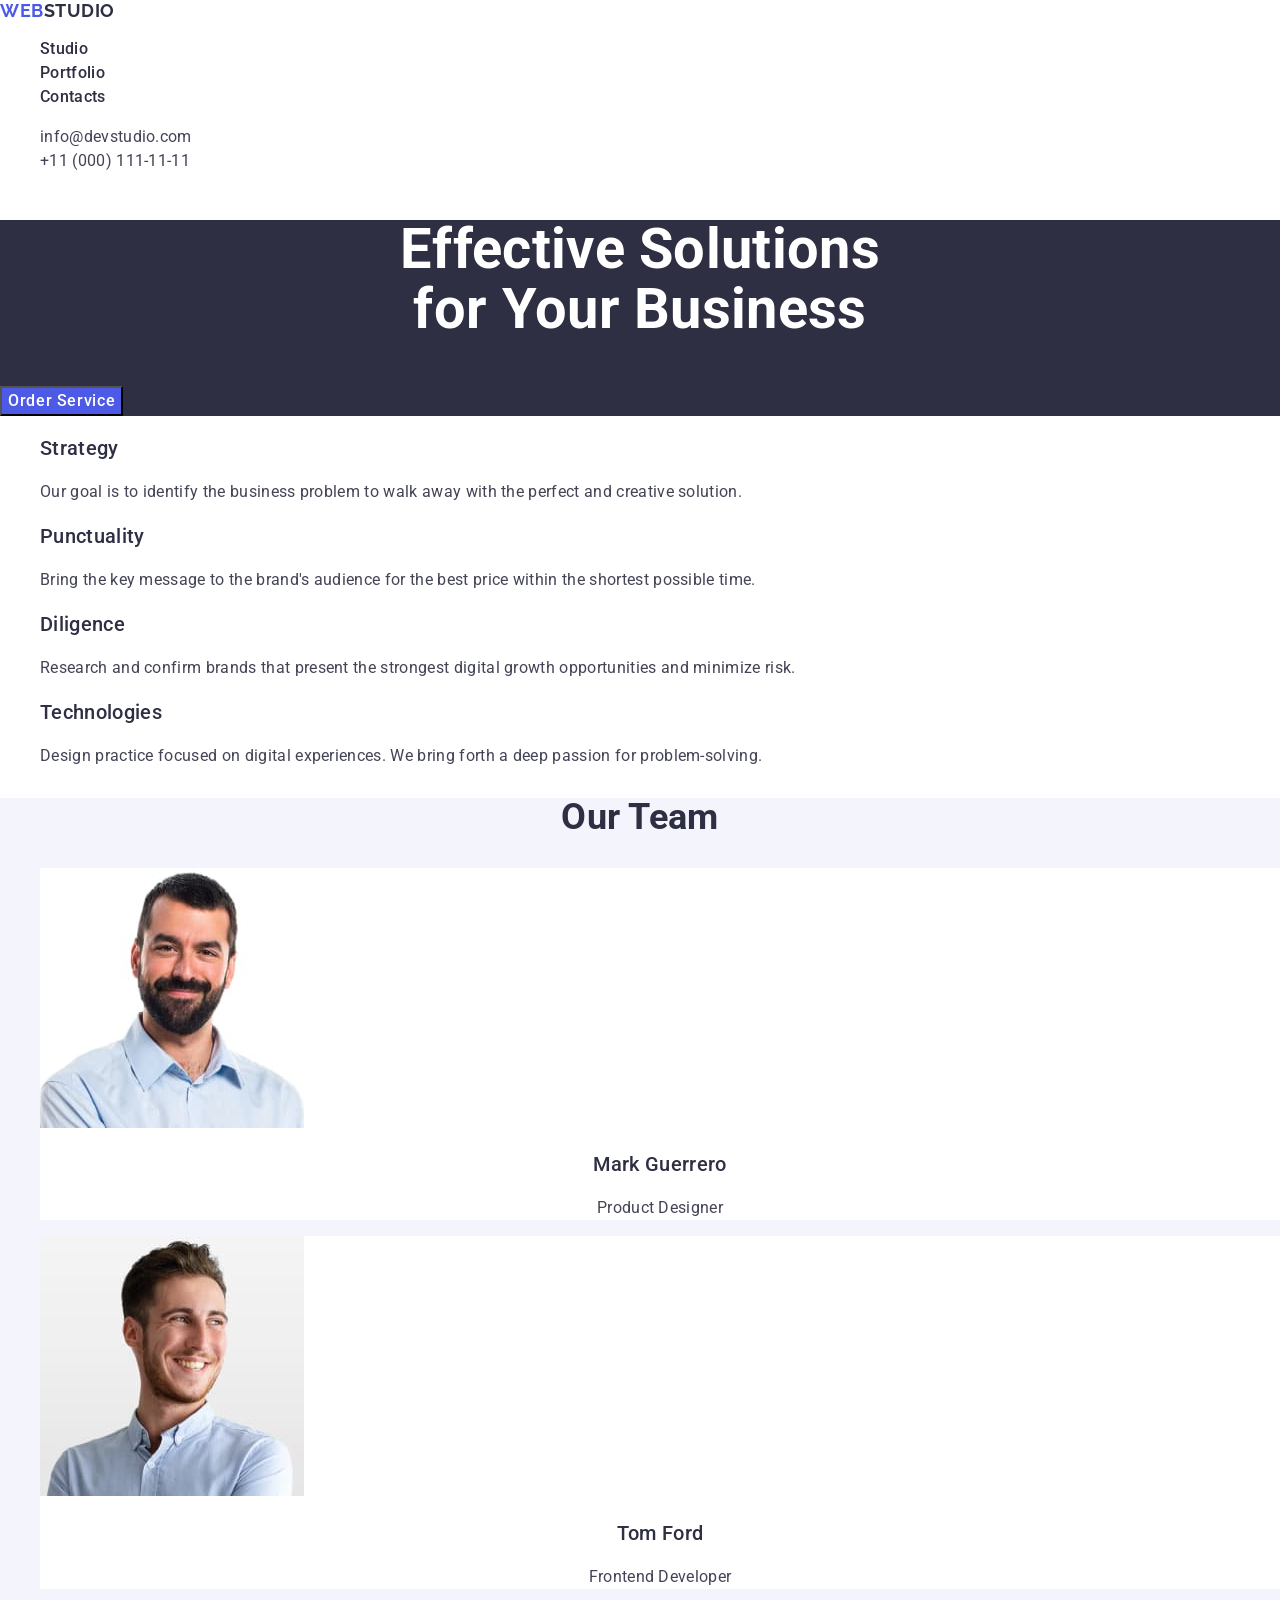
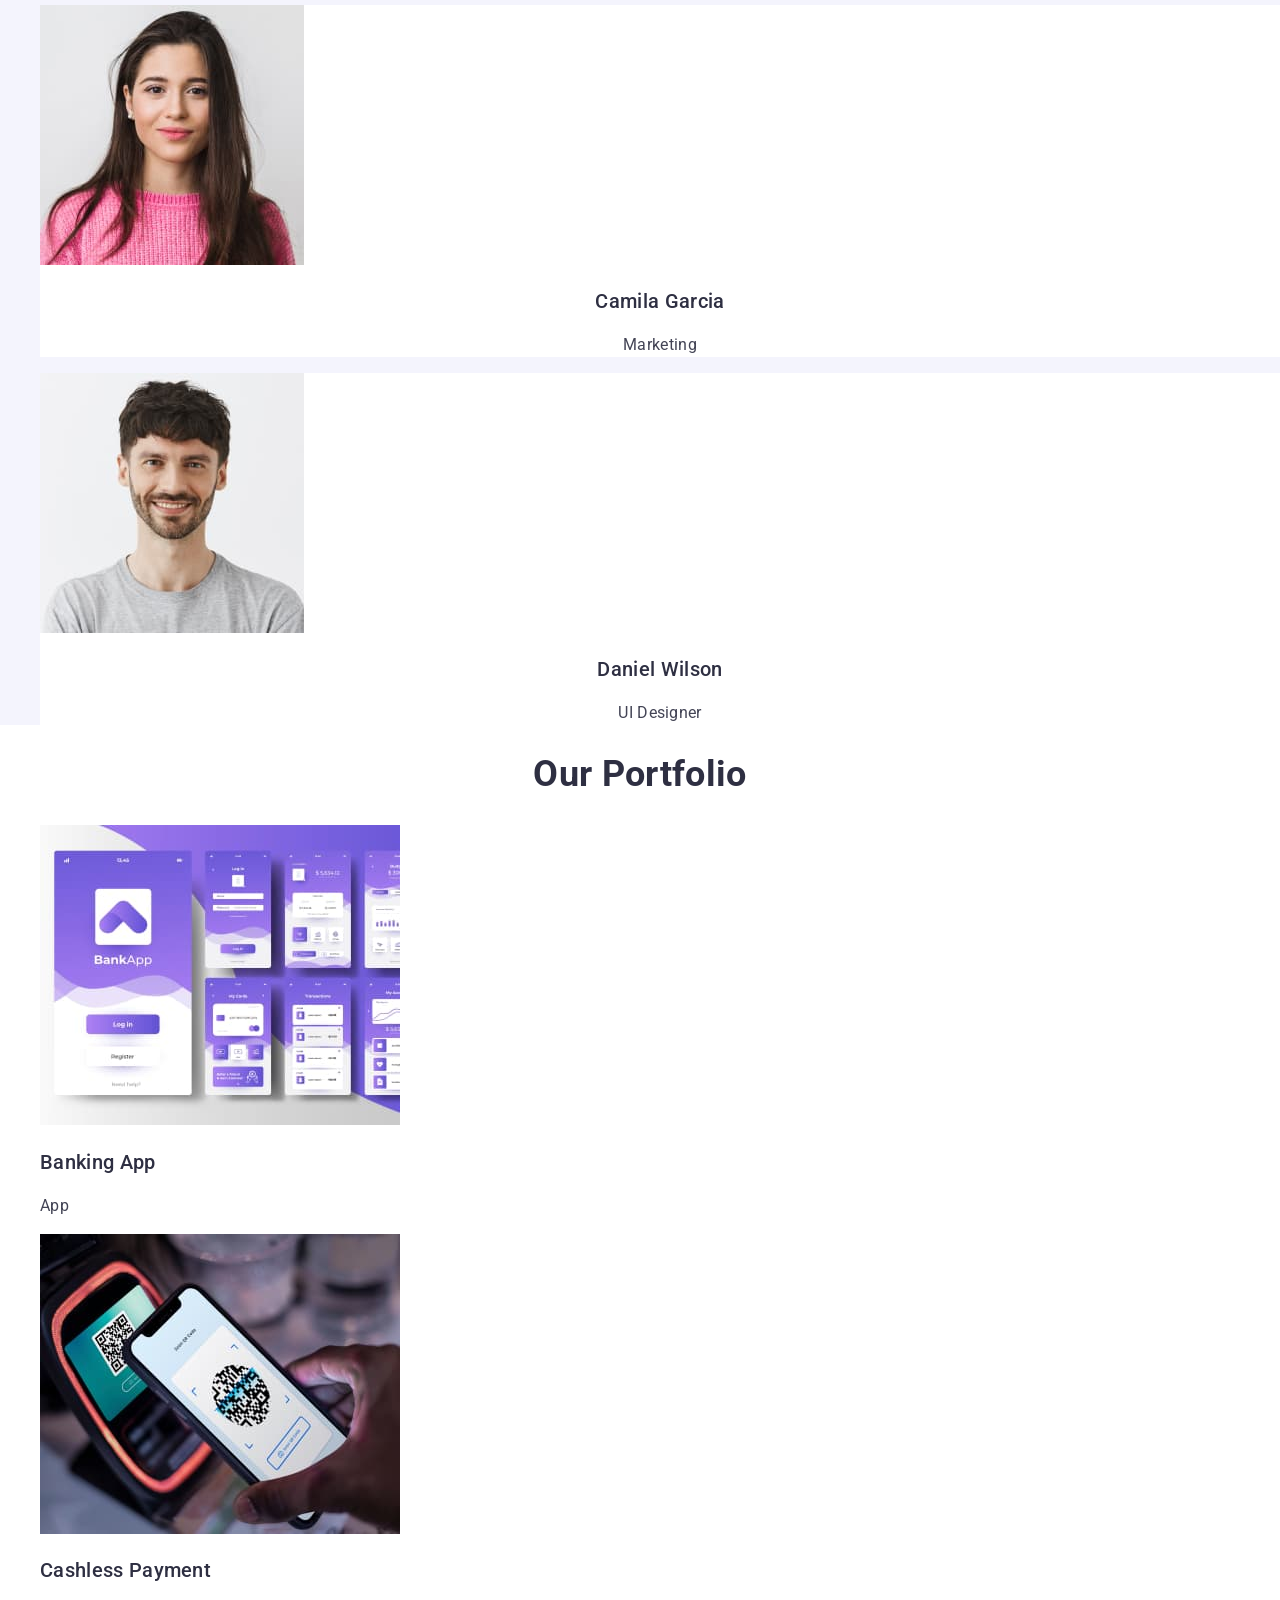
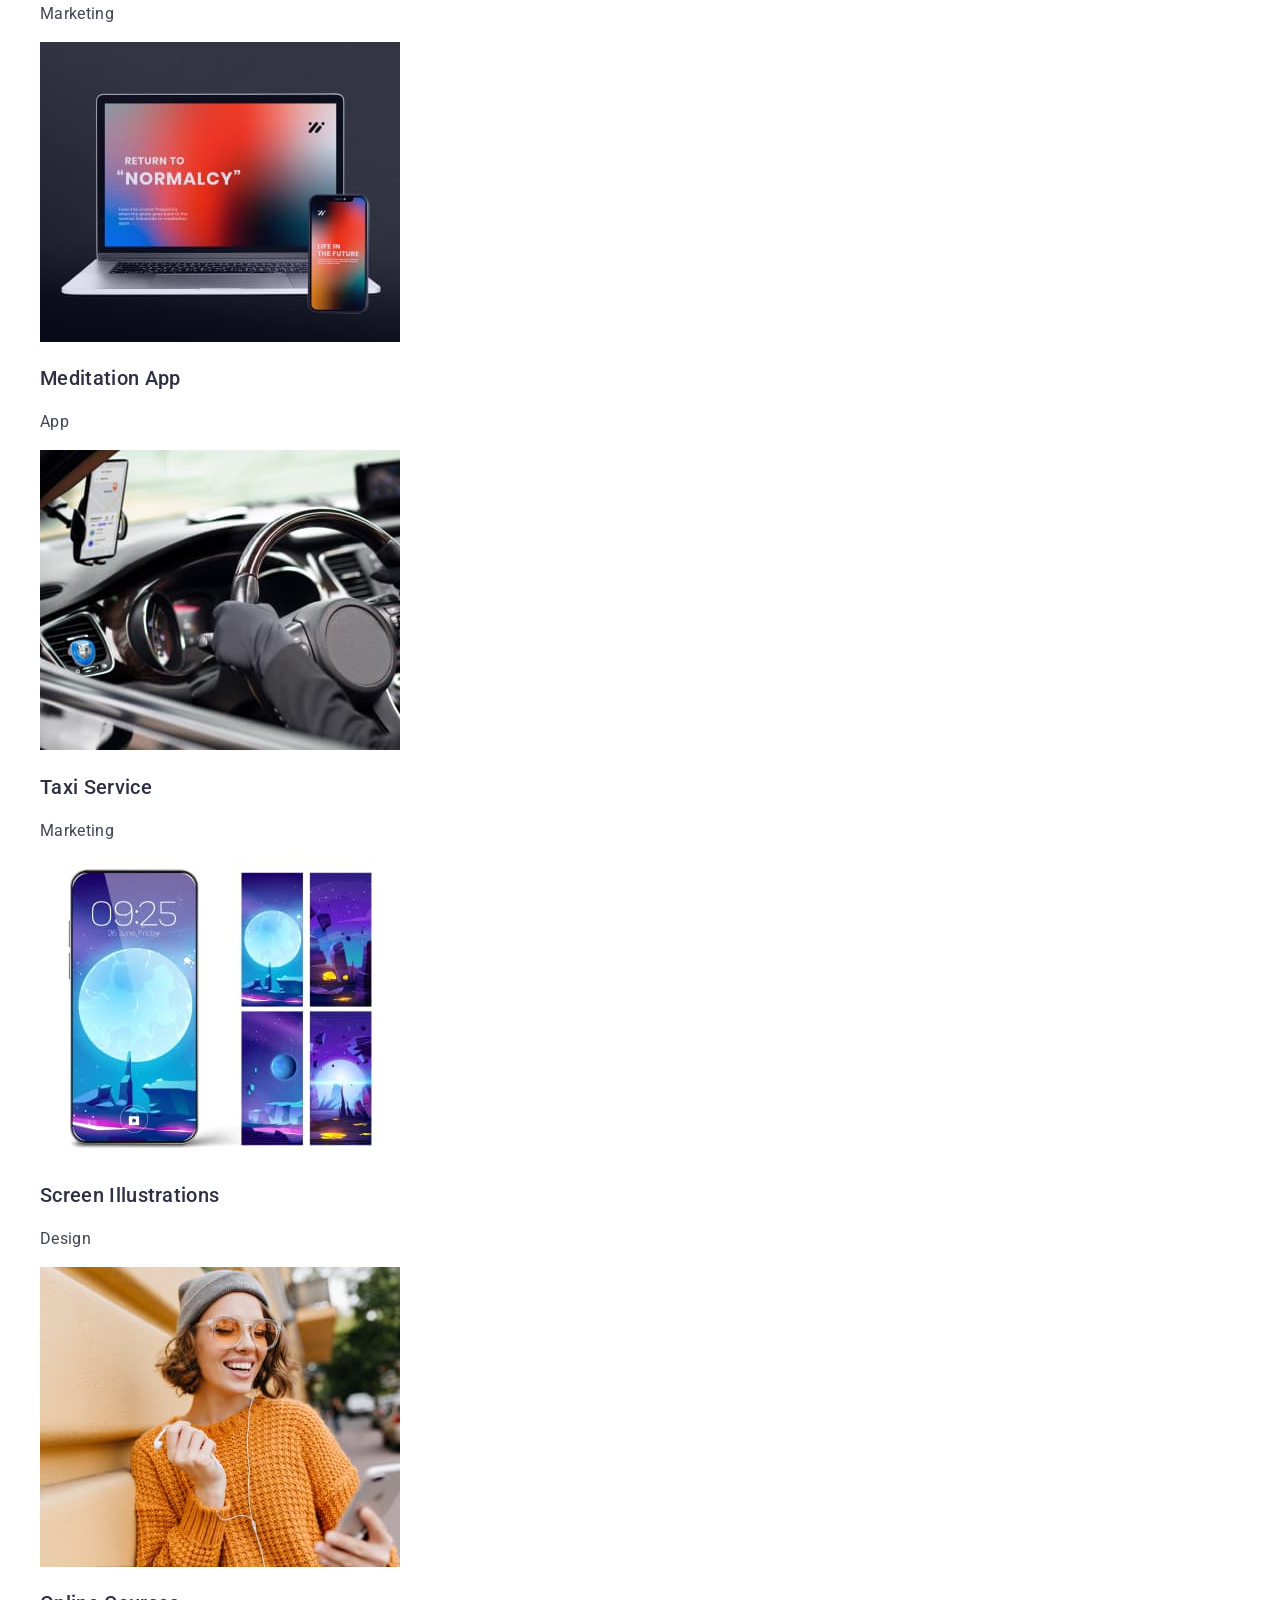
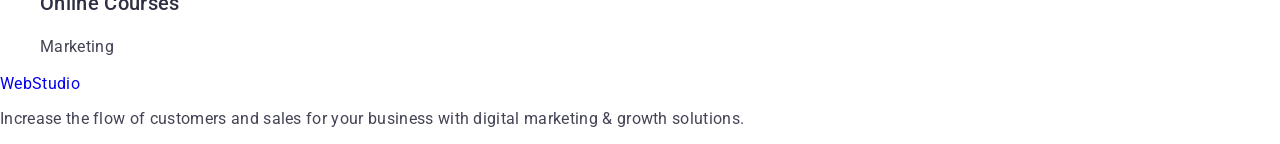
==== commit 276b159d: "portfolio images, html coding" ====
--- a/index.html
+++ b/index.html
@@ -8,7 +8,7 @@
     <link href="https://fonts.googleapis.com/css2?family=Raleway:wght@700&family=Roboto:wght@400;500;700&display=swap"
         rel="stylesheet">
     <link href="https://cdn.jsdelivr.net/npm/modern-normalize@2.0.0/modern-normalize.min.css" rel="stylesheet" />
-    <link href="styles/styles.css" rel="stylesheet" />
+    <link href="./styles/styles.css" rel="stylesheet" />
     <title>Web Studio</title>
 </head>
 <body>
@@ -76,22 +76,22 @@
         <h2 class="section-title">Our Team</h2>
         <ul class="team-list">
             <li class="team-item">
-                <img src="images/product-designer.jpg" alt="Man with dark hair and blue shirt" width="264" height="260" />
+                <img src="./images/product-designer.jpg" alt="Man with dark hair and blue shirt" width="264" height="260" />
                 <h3 class="team-item-name">Mark Guerrero</h3>
                 <p class="team-item-text">Product Designer</p>
             </li>
             <li class="team-item">
-                <img src="images/frontend-developer.jpg" alt="Smiling man with short brown hair and blue shirt" width="264" height="260" />
+                <img src="./images/frontend-developer.jpg" alt="Smiling man with short brown hair and blue shirt" width="264" height="260" />
                 <h3 class="team-item-name">Tom Ford</h3>
                 <p class="team-item-text">Frontend Developer</p>
             </li>
             <li class="team-item">
-                <img src="images/marketing.jpg" alt="Woman with long brown hair and pink jumper" width="264" height="260" />
+                <img src="./images/marketing.jpg" alt="Woman with long brown hair and pink jumper" width="264" height="260" />
                 <h3 class="team-item-name">Camila Garcia</h3>
                 <p class="team-item-text">Marketing</p>
             </li>
             <li class="team-item">
-                <img src="images/ui-designer.jpg" alt="Man with short hair and gray shirt" width="264" height="260" />
+                <img src="./images/ui-designer.jpg" alt="Man with short hair and gray shirt" width="264" height="260" />
                 <h3 class="team-item-name">Daniel Wilson</h3>
                 <p class="team-item-text">UI Designer</p>
             </li>
@@ -101,32 +101,32 @@
         <h2 class="section-title">Our Portfolio</h2>
         <ul class="portfolio-list">
             <li class="portfolio-item">
-                <img />
+                <img src="./images/banking.jpg" alt="Portfolio bank app" width="360" height="300" />
                 <h3 class="portfolio-item-name">Banking App</h3>
                 <p class="portfolio-item-text">App</p>
             </li>
             <li class="portfolio-item">
-                <img />
+                <img src="./images/cashless-payment.jpg" alt="Portfolio payment" width="360" height="300" />
                 <h3 class="portfolio-item-name">Cashless Payment</h3>
                 <p class="portfolio-item-text">Marketing</p>
             </li>
             <li class="portfolio-item">
-                <img />
+                <img src="./images/meditation-app.jpg" alt="Portfolio meditation app" width="360" height="300" />
                 <h3 class="portfolio-item-name">Meditation App</h3>
                 <p class="portfolio-item-text">App</p>
             </li>
             <li class="portfolio-item">
-                <img />
+                <img src="./images/taxi-service.jpg" alt="Portfolio taxi service" width="360" height="300" />
                 <h3 class="portfolio-item-name">Taxi Service</h3>
                 <p class="portfolio-item-text">Marketing</p>
             </li>
             <li class="portfolio-item">
-                <img />
+                <img src="./images/screen-illustrations.jpg" alt="Portfolio screen illustrations" width="360" height="300" />
                 <h3 class="portfolio-item-name">Screen Illustrations</h3>
                 <p class="portfolio-item-text">Design</p>
             </li>
             <li class="portfolio-item">
-                <img />
+                <img src="./images/online-courses.jpg" alt="Portfolio online courses" width="360" height="300" />
                 <h3 class="portfolio-item-name">Online Courses</h3>
                 <p class="portfolio-item-text">Marketing</p>
             </li>
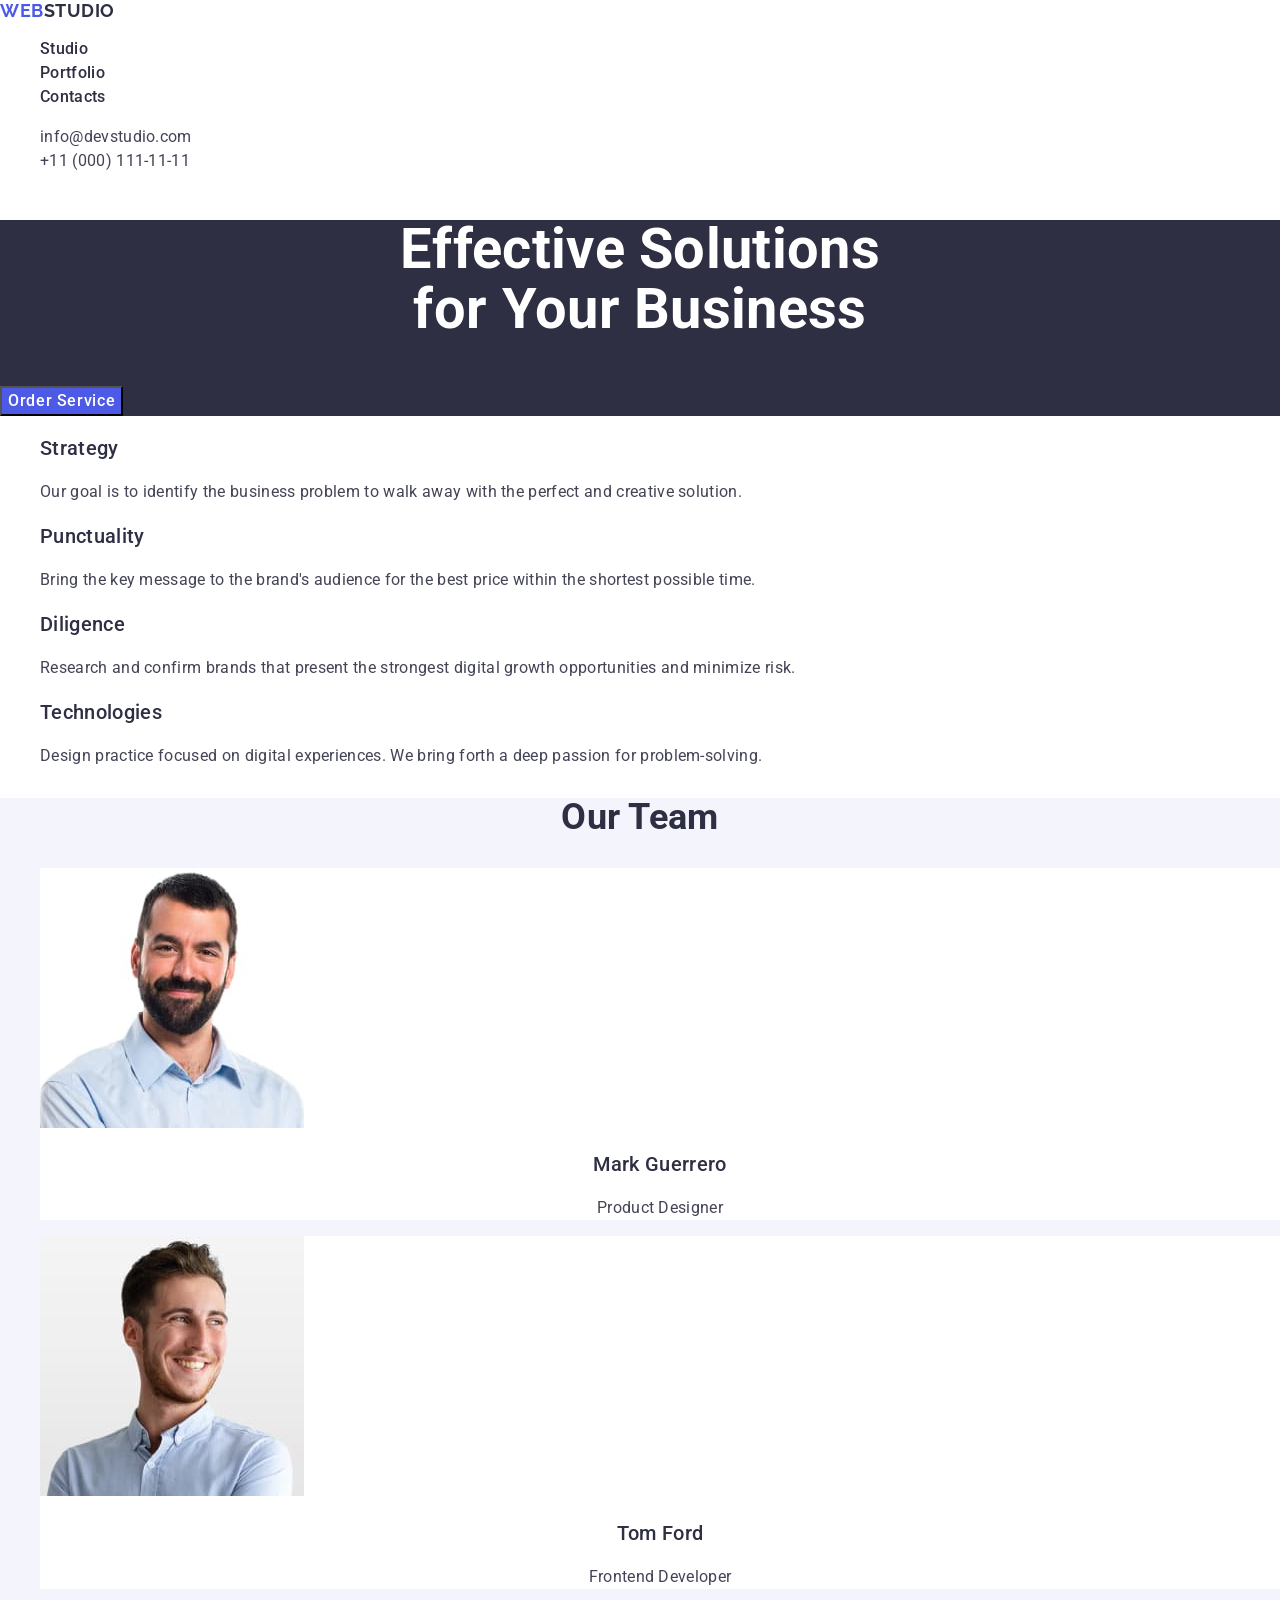
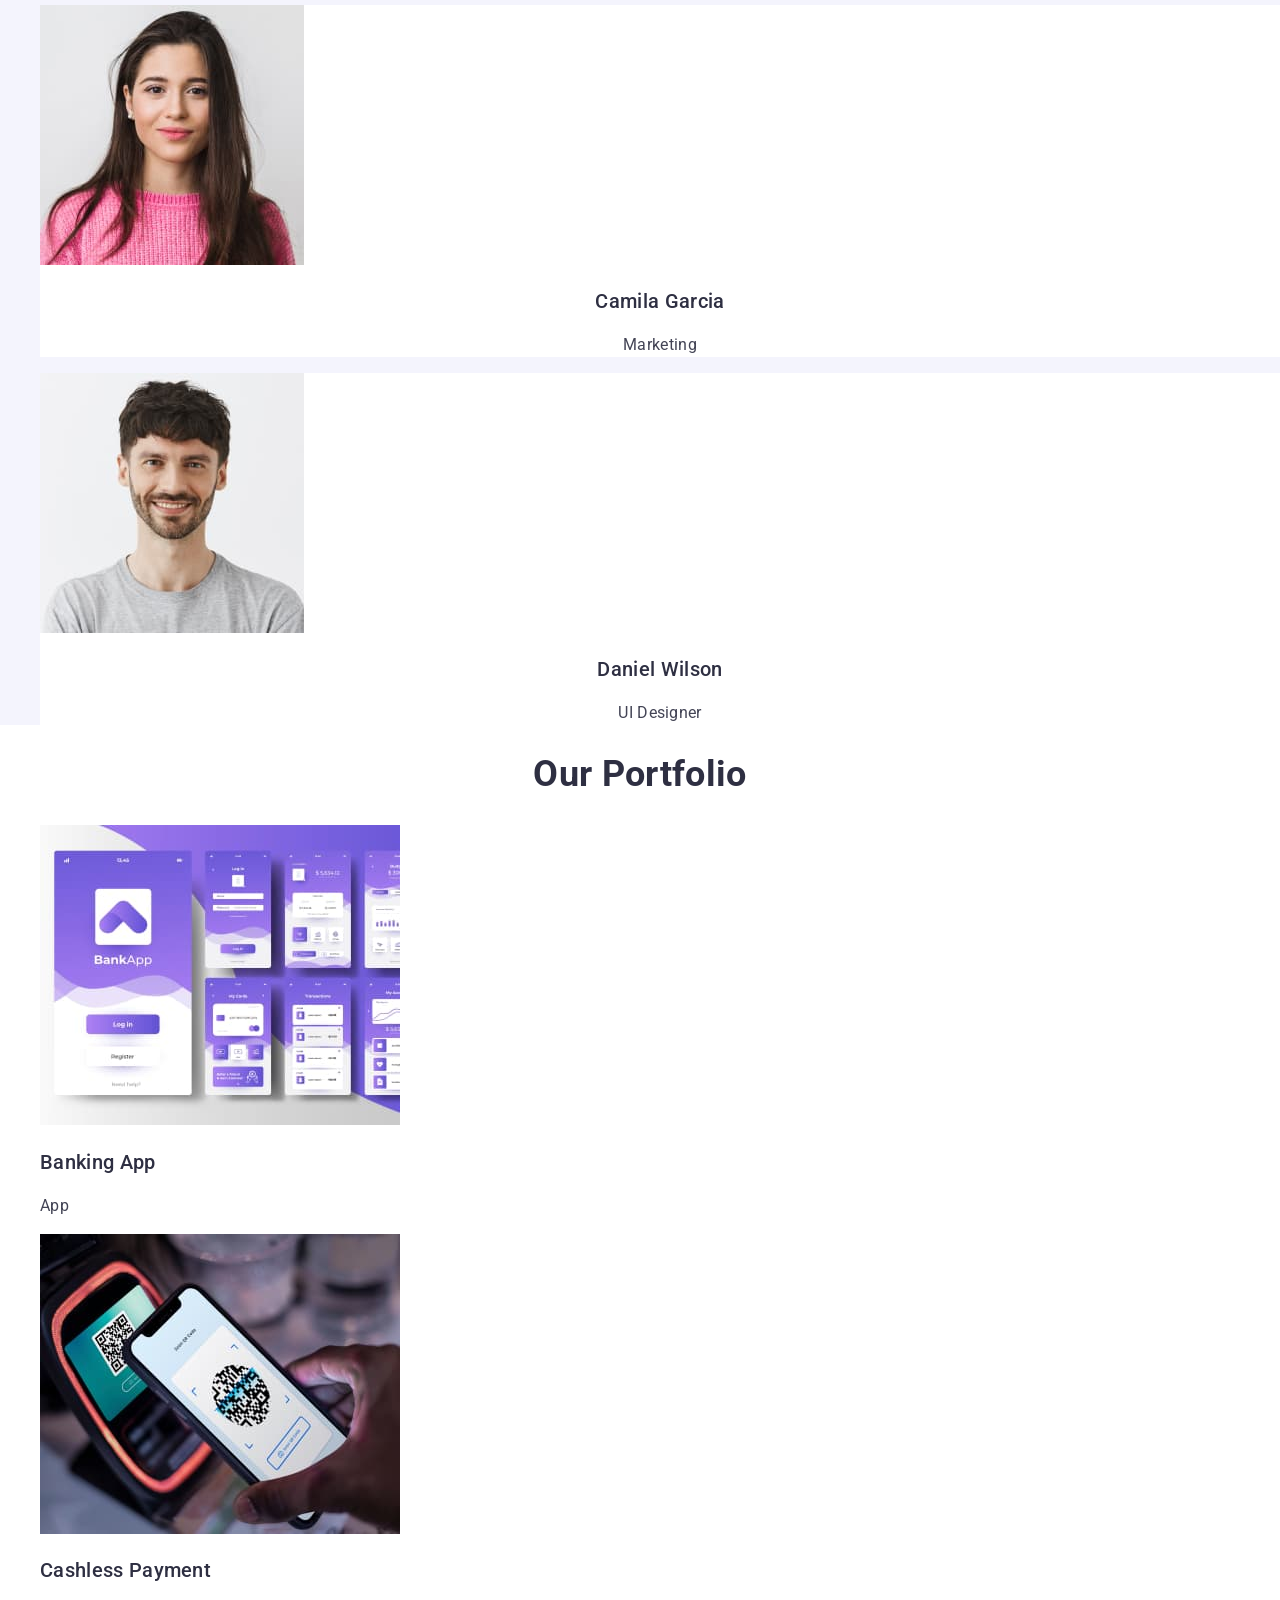
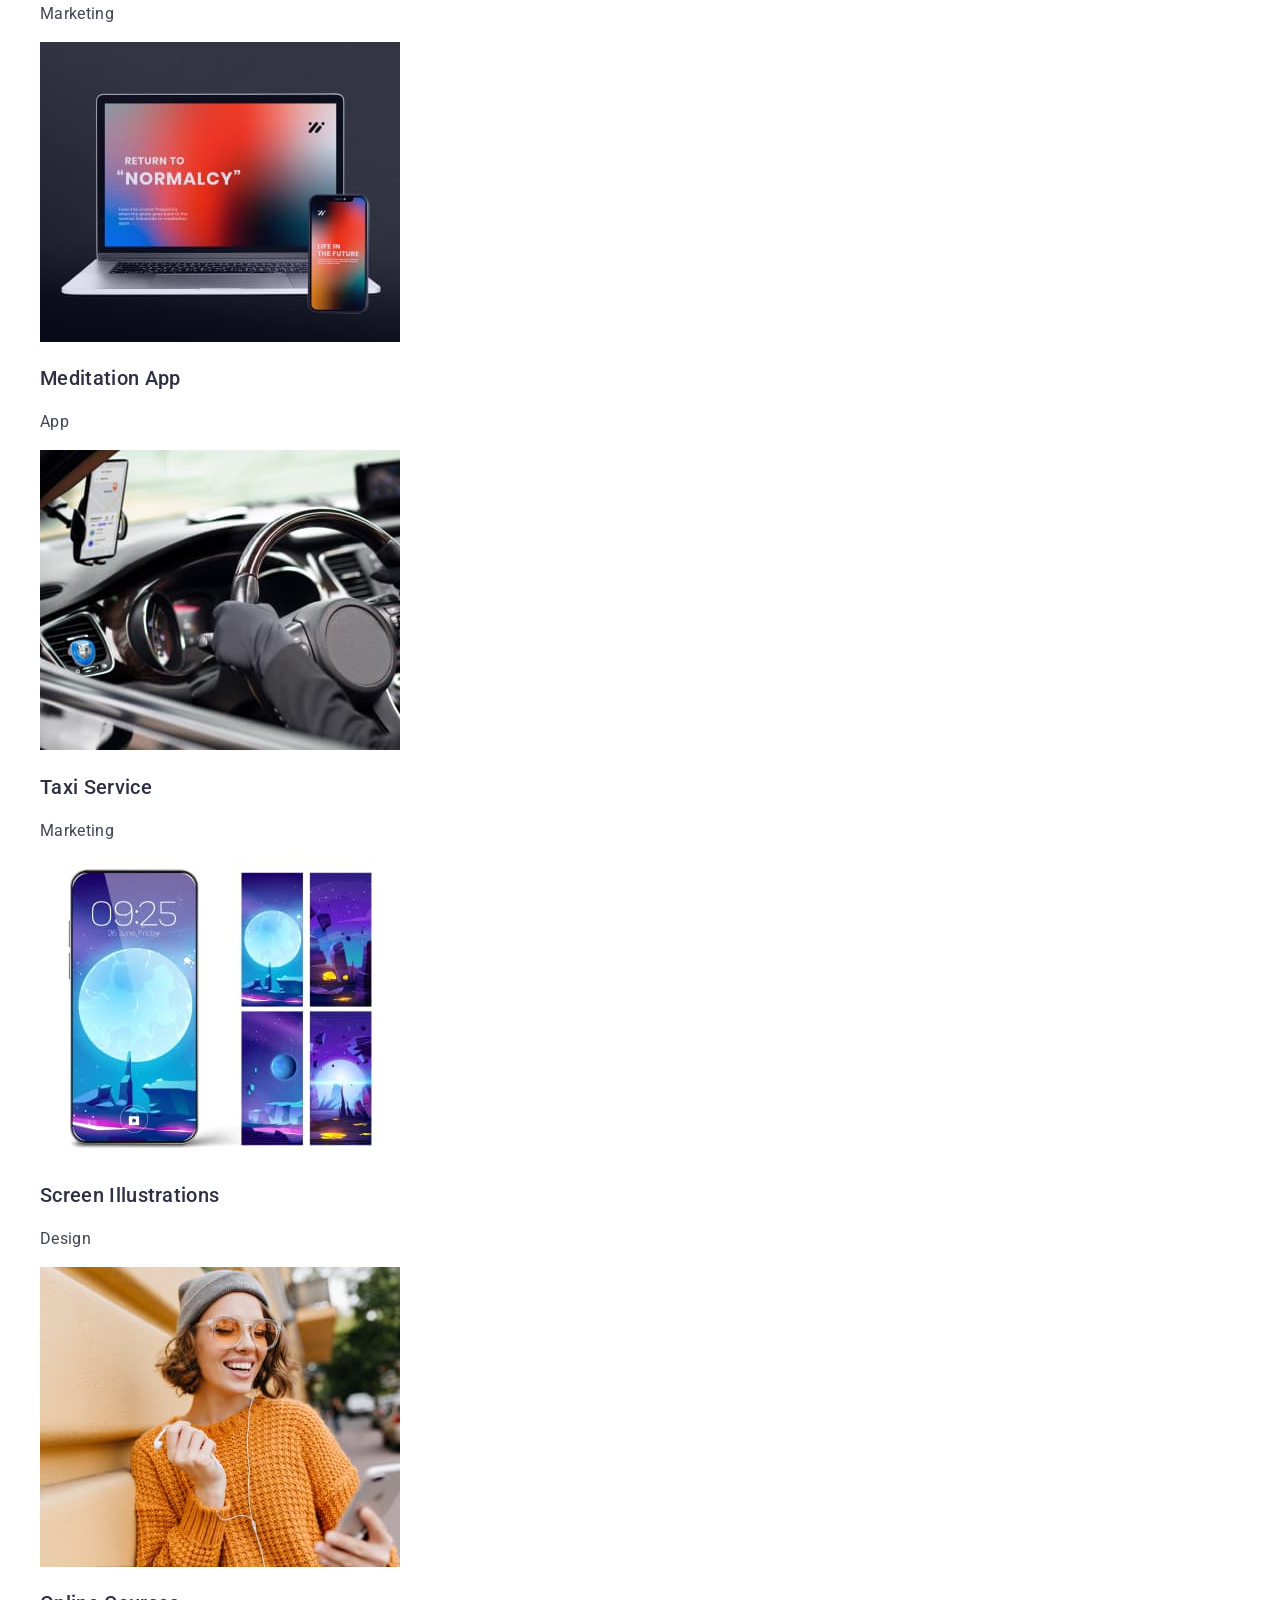
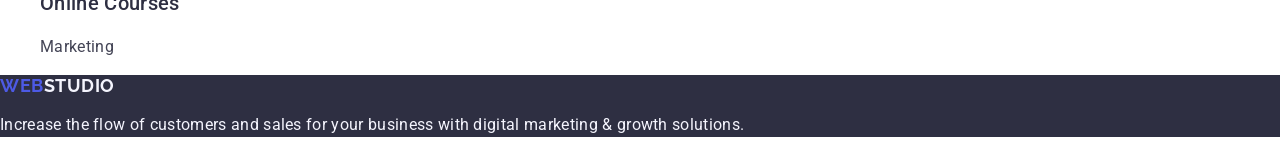
==== commit e6be1561: "v. 1" ====
--- a/index.html
+++ b/index.html
@@ -13,7 +13,7 @@
 </head>
 <body>
 <header class="header">
-    <a href="#" class="logo"><span class="logo-dark">Web</span>Studio</a>
+    <a href="#" class="logo">Web<span class="logo-dark">Studio</span></a>
     <nav>
         <ul class="header-menu">
             <li class="header-menu-item">
@@ -134,9 +134,9 @@
     </section>
 </main>
 
-<footer>
-    <a href="#"><span>Web</span>Studio</a>
-    <p>
+<footer class="footer">
+    <a href="#" class="logo">Web<span class="logo-light">Studio</span></a>
+    <p class="footer-text">
         Increase the flow of customers and sales for your business with digital marketing & growth solutions.
     </p>
 </footer>
--- a/styles/styles.css
+++ b/styles/styles.css
@@ -36,14 +36,14 @@
     font-family: 'Raleway', sans-serif;
     font-size: 18px;
     font-weight: 700;
-    color: var(--dark-color);
+    color: var(--primary-brand-color);
     line-height: 1.17;
     letter-spacing: 0.03em;
     text-transform: uppercase;
 }
 
 .logo-dark {
-    color: var(--primary-brand-color);
+    color: var(--dark-color);
 }
 
 .header-menu-link {
@@ -68,7 +68,8 @@
 
 /* ------ MAIN ------- */
 
-.hero {
+.hero,
+.footer {
     background-color: var(--dark-color);
 }
 
@@ -140,4 +141,16 @@
 .team-item-name,
 .team-item-text {
     text-align: center;
+}
+
+/* ------ FOOTER ------- */
+
+.logo-light {
+    color: var(--light-color);
+}
+
+.footer-text {
+    font-size: 16px;
+    line-height: 1.5;
+    color: var(--light-color);
 }
